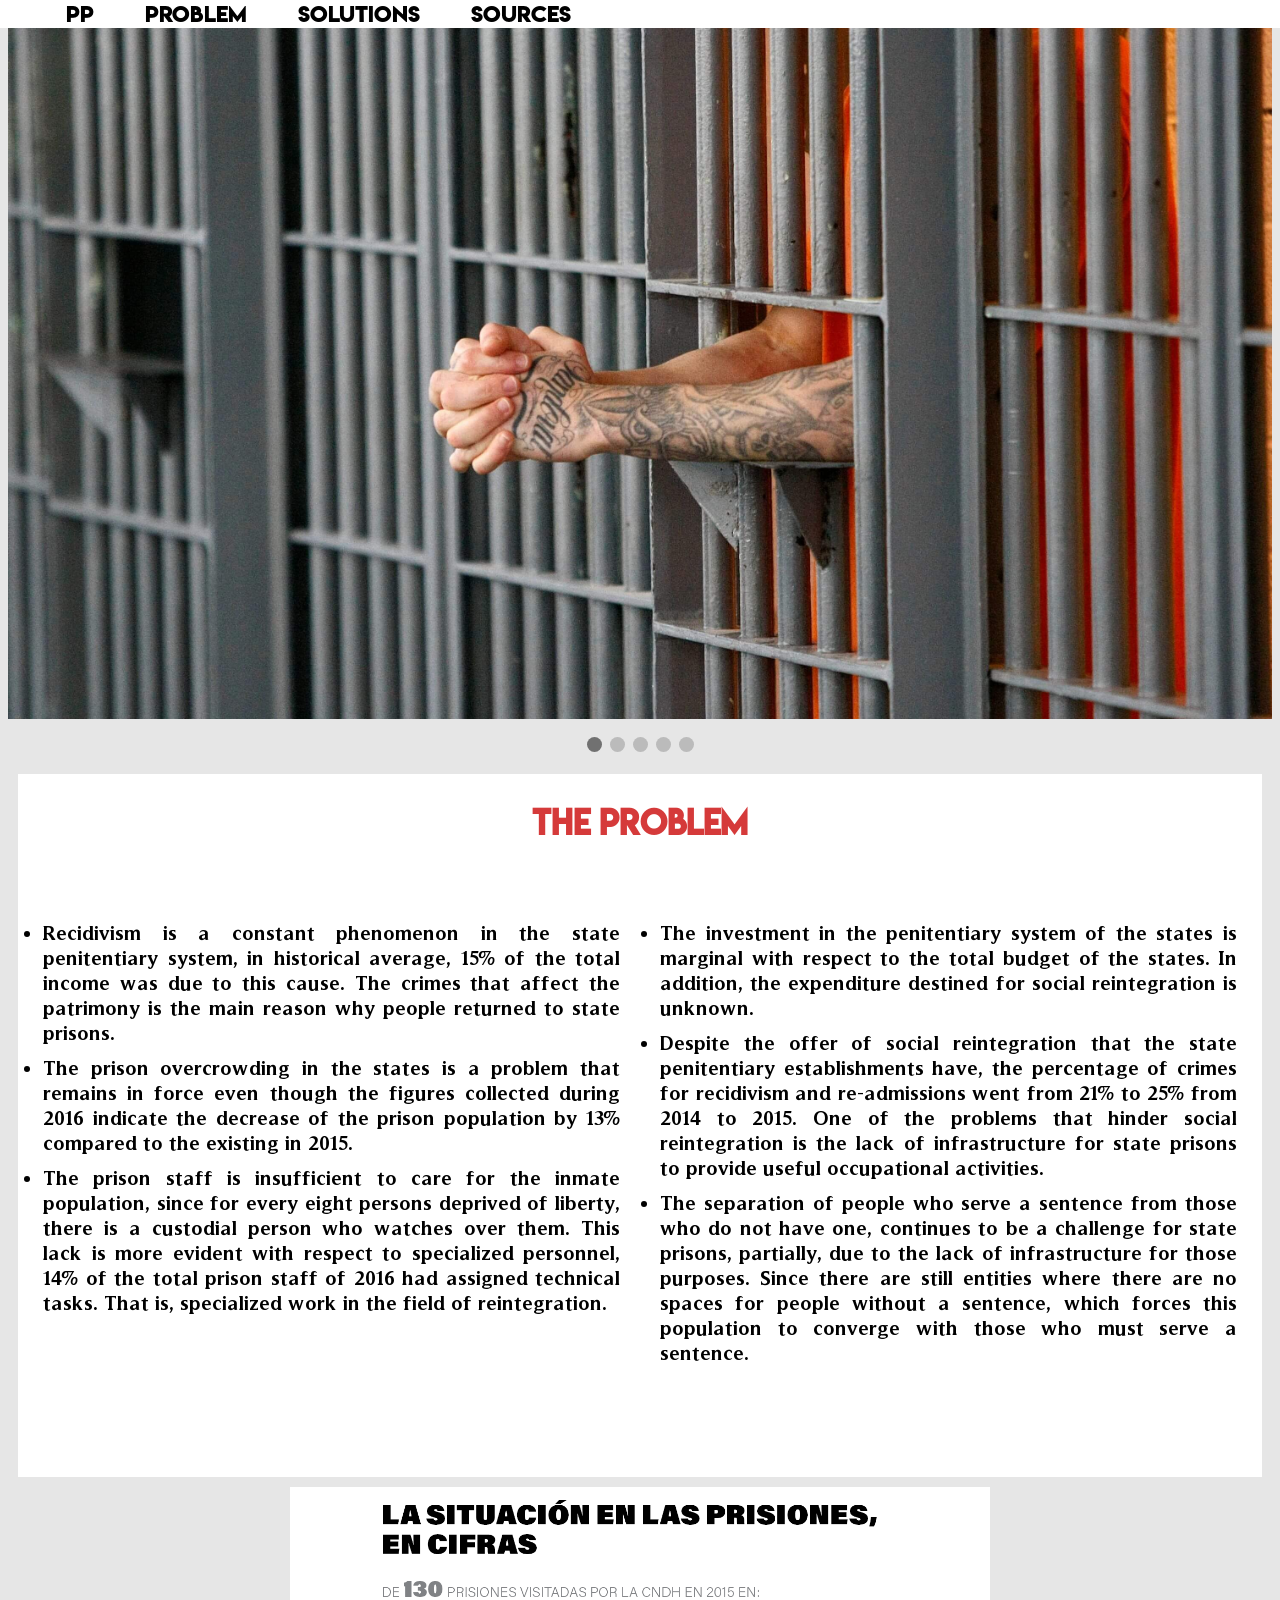
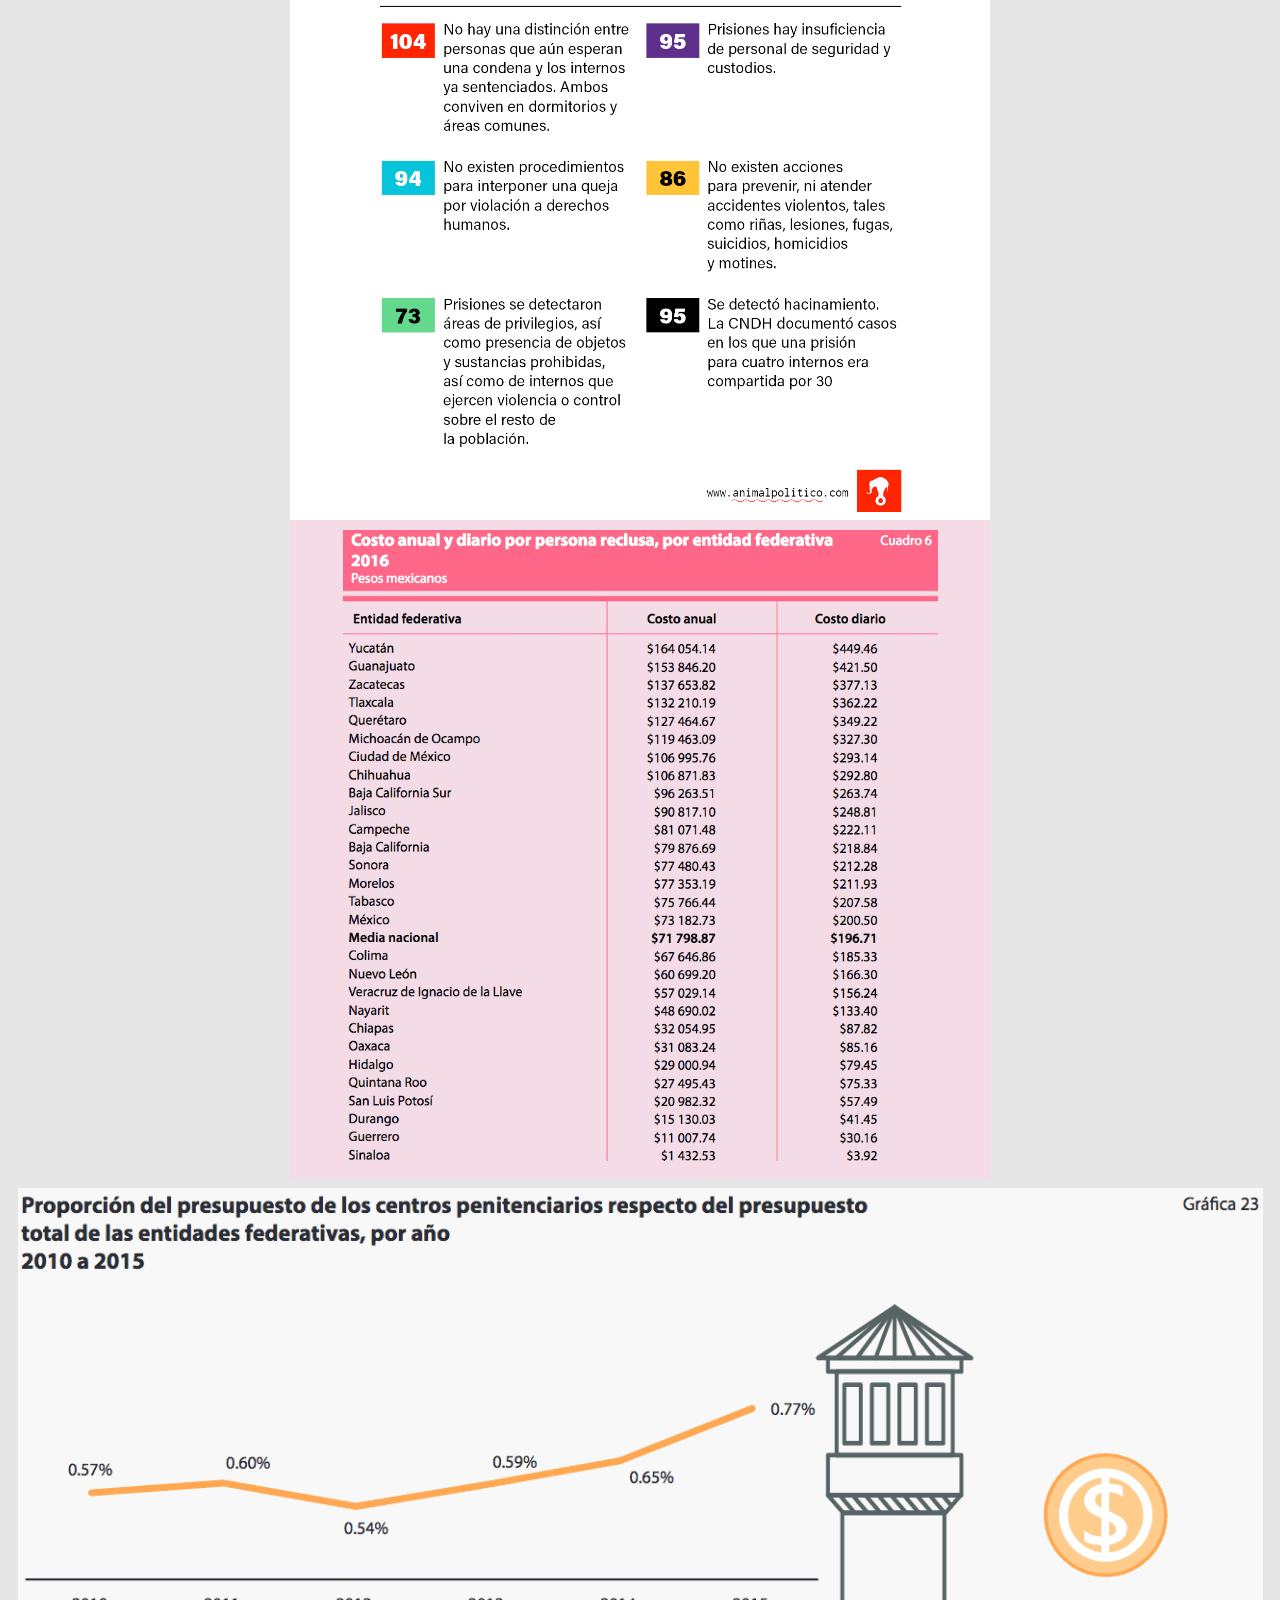
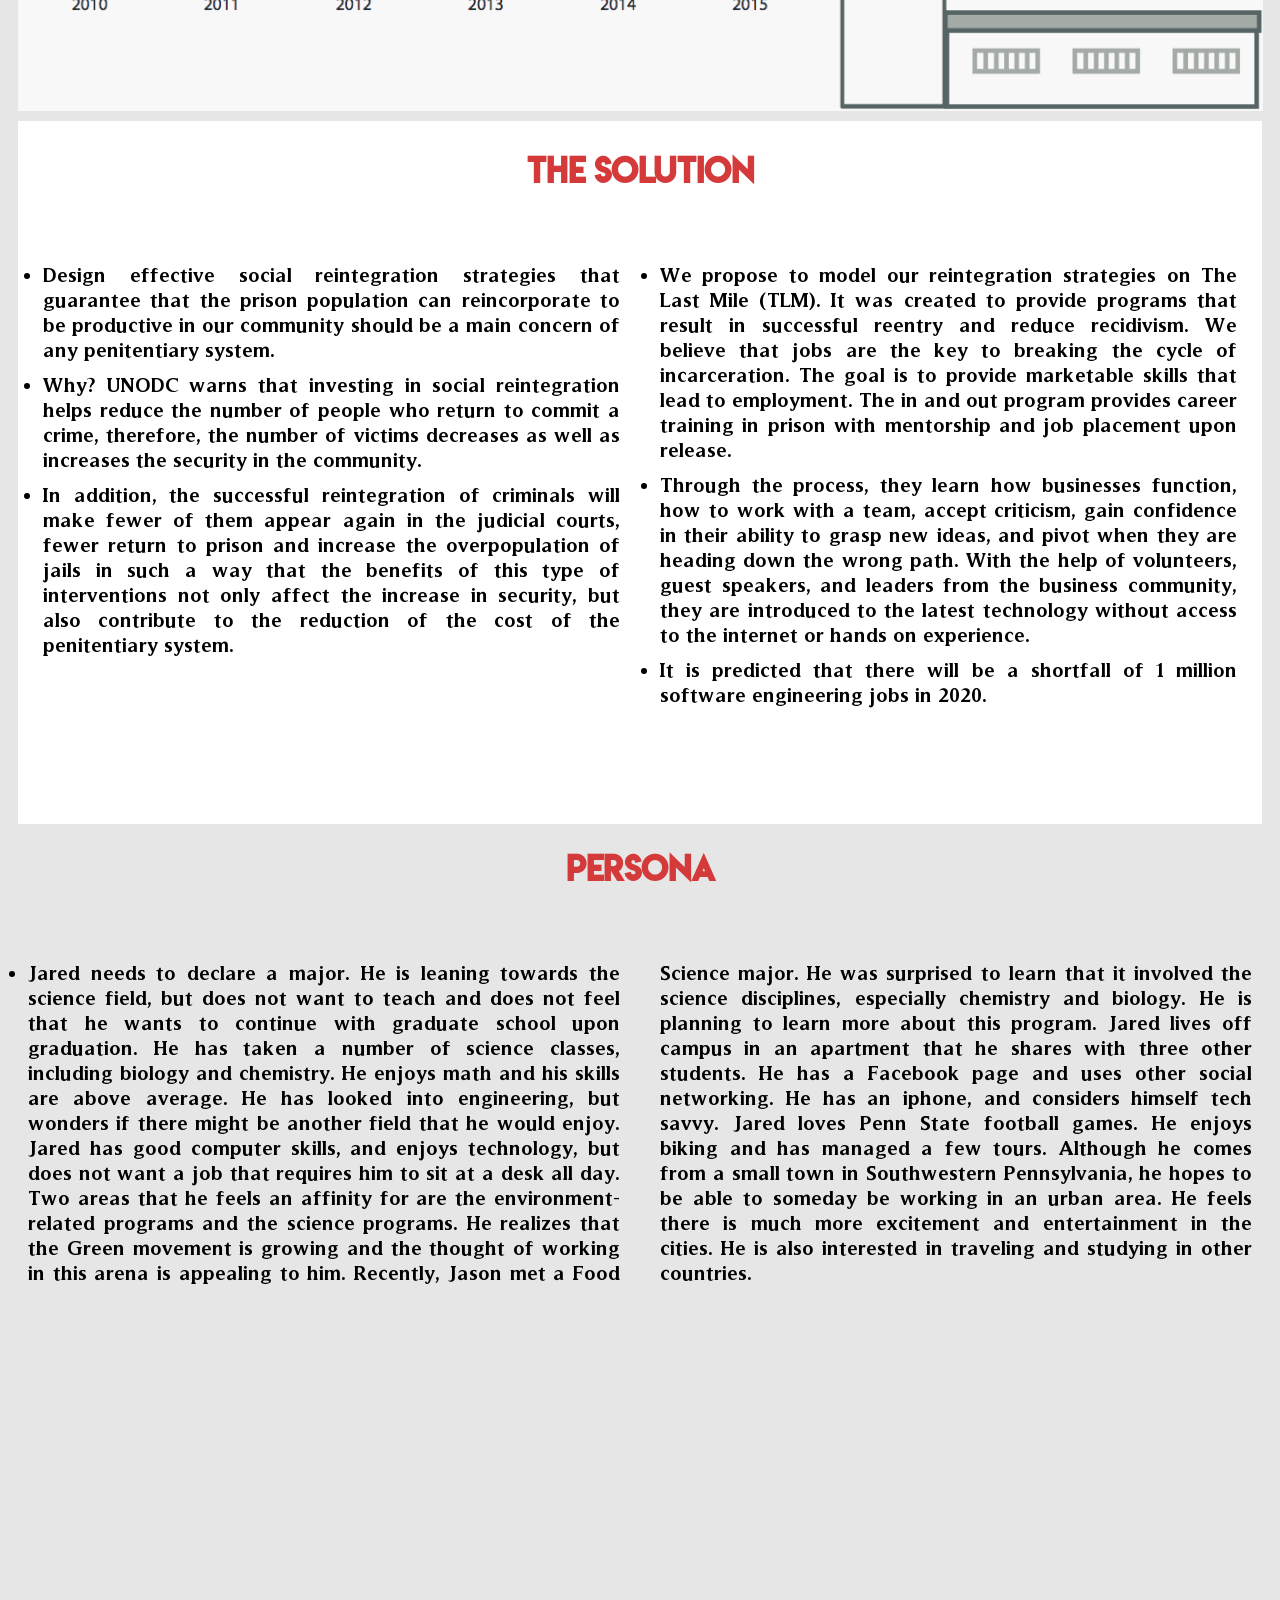
==== index.html @ 8238eaf7 "Update index.html" ====
<script src="https://ajax.googleapis.com/ajax/libs/jquery/2.1.1/jquery.min.js"></script>
<html>

  <head>

    <title>PRISON PROBLEM</title>

    <!--<link href="https://fonts.googleapis.com/css?family=ABeeZee" rel="stylesheet">-->
    <link rel="stylesheet" href="style.css">

  </head>
  <nav id='nav_bar' class="navbar-fixed">

    <ul id="title" class='nav_links'>

      <li><a class="port1" href="#">PP</a>
      </li><li><a class="port2" href="#problem">Problem</a>
      </li><li><a class="port3" href="#solutions">Solutions</a>
      <!--</li><li><a class="port4" href="#exam">Exam</a>-->
      </li><li class="dropdown"><a>SOURCES</a>

        <div class="dropdown-content">
          <a href="https://ideas.ted.com/why-im-teaching-prisoners-to-code/" rel="noopener noreferrer" target="_blank">Ted</a>
          <a href="https://thelastmile.org" rel="noopener noreferrer" target="_blank">The Last Mile</a>
          <a href="http://www.cdeunodc.inegi.org.mx/unodc/wp-content/uploads/2018/01/en_numeros2.pdf" rel="noopener noreferrer" target="_blank">INEGI</a>
          <a href="http://www.cndh.org.mx/sites/all/doc/sistemas/DNSP/DNSP_2017.pdf" rel="noopener noreferrer" target="_blank">cndh</a>
        </div>

      </li>

    </ul>

  </nav>
  <body>

    <div class="slideshow-container">

      <div class="mySlides fade">

        <img src="photos/prison1.JPG" style="width:100%">

      </div>
      <div class="mySlides fade">

        <img src="photos/prison2.JPG" style="width:100%">

      </div>
      <div class="mySlides fade">

        <img src="photos/prison3.JPG" style="width:100%">

      </div>
      <div class="mySlides fade">

        <img src="photos/prison4.JPG" style="width:100%">

      </div>
      <div class="mySlides fade">

        <img src="photos/prison5.JPG" style="width:100%">

      </div>

    </div>
    <br>
    <div style="text-align:center">

      <span class="dot"></span>
      <span class="dot"></span>
      <span class="dot"></span>
      <span class="dot"></span>
      <span class="dot"></span>

    </div>
    <br>
    <div id="problem" class="body-div">

      <h1 class="titles">The Problem</h1>
      <br>
      <ul class="body-p">

        <li style="margin-left: 10px; margin-right: 10px; margin-top: 0px; margin-bottom: 0px;">Recidivism is a constant phenomenon in the state penitentiary system, in historical average, 15% of the total income was due to this cause. The crimes that affect the patrimony is the main reason why people returned to state prisons.</li>
        <li class="paragraph">The prison overcrowding in the states is a problem that remains in force even though the figures collected during 2016 indicate the decrease of the prison population by 13% compared to the existing in 2015.</li>
        <li class="paragraph">The prison staff is insufficient to care for the inmate population, since for every eight persons deprived of liberty, there is a custodial person who watches over them. This lack is more evident with respect to specialized personnel, 14% of the total prison staff of 2016 had assigned technical tasks. That is, specialized work in the field of reintegration.</li>
        <li class="paragraph">The investment in the penitentiary system of the states is marginal with respect to the total budget of the states. In addition, the expenditure destined for social reintegration is unknown.</li>
        <li class="paragraph">Despite the offer of social reintegration that the state penitentiary establishments have, the percentage of crimes for recidivism and re-admissions went from 21% to 25% from 2014 to 2015. One of the problems that hinder social reintegration is the lack of infrastructure for state prisons to provide useful occupational activities.</li>
        <li class="paragraph">The separation of people who serve a sentence from those who do not have one, continues to be a challenge for state prisons, partially, due to the lack of infrastructure for those purposes. Since there are still entities where there are no spaces for people without a sentence, which forces this population to converge with those who must serve a sentence.</li>

      </ul>

    </div>
    <div class="img-div"><img src="photos/cifras.png" class="image"></div>
    <div class="img-div2"><img src="photos/cifras2.png" class="image2"></div>
    <img src="photos/cifras3.png" class="image3">
    <div id="solutions" class="body-div">

      <h1 class="titles">The Solution</h1>
      <br>
      <ul class="body-p">

        <li style="margin-left: 10px; margin-right: 10px; margin-top: 0px; margin-bottom: 0px;">Design effective social reintegration strategies that guarantee that the prison population can reincorporate to be productive in our community should be a main concern of any penitentiary system.</li>
        <li class="paragraph">Why? UNODC warns that investing in social reintegration helps reduce the number of people who return to commit a crime, therefore, the number of victims decreases as well as increases the security in the community.</li>
        <li class="paragraph">In addition, the successful reintegration of criminals will make fewer of them appear again in the judicial courts, fewer return to prison and increase the overpopulation of jails in such a way that the benefits of this type of interventions not only affect the increase in security, but also contribute to the reduction of the cost of the penitentiary system.</li>
        <li class="paragraph">We propose to model our reintegration strategies on The Last Mile (TLM). It was created to provide programs that result in successful reentry and reduce recidivism. We believe that jobs are the key to breaking the cycle of incarceration. The goal is to provide marketable skills that lead to employment. The in and out program provides career training in prison with mentorship and job placement upon release.</li>
        <li class="paragraph">Through the process, they learn how businesses function, how to work with a team, accept criticism, gain confidence in their ability to grasp new ideas, and pivot when they are heading down the wrong path. With the help of volunteers, guest speakers, and leaders from the business community, they are introduced to the latest technology without access to the internet or hands on experience.</li>
        <li class="paragraph">It is predicted that there will be a shortfall of 1 million software engineering jobs in 2020.
        </li>

      </ul>

    </div>

    <div id="exam" class="body-div2">

      <h1 class="titles">Persona</h1>
      <br>
      <ul class="body-p" type="1">

        <li style="margin-left: 10px; margin-right: 10px; margin-top: 0px; margin-bottom: 0px;">
        Jared needs to declare a major. He is leaning towards the science field, but does not want to teach and does not feel that he wants to continue with graduate school upon graduation. He has taken a number of science classes, including biology and chemistry. He enjoys math and his skills are above average. He has looked into engineering, but wonders if there might be another field that he would enjoy. Jared has good computer skills, and enjoys technology, but does not want a job that requires him to sit at a desk all day.
        Two areas that he feels an affinity for are the environment-related programs and the science programs.  He realizes that the Green movement is growing and the thought of working in this arena is appealing to him.  Recently, Jason met a Food Science major.  He was surprised to learn that it involved the science disciplines, especially chemistry and biology.  He is planning to learn more about this program. Jared lives off campus in an apartment that he shares with three other students.  He has a Facebook page and uses other social networking. He has an iphone, and considers himself tech savvy. Jared loves Penn State football games. He enjoys biking and has managed a few tours. Although he comes from a small town in Southwestern Pennsylvania, he hopes to be able to someday be working in an urban area. He feels there is much more excitement and entertainment in the cities. He is also interested in traveling and studying in other countries.
        </li>
     </ul>

    </div>

  </body>

  </html>
<script>

  var slideIndex = 0;
  showSlides();

  function showSlides() {
    var i;
    var slides = document.getElementsByClassName("mySlides");
    var dots = document.getElementsByClassName("dot");
    for (i = 0; i < slides.length; i++) {
       slides[i].style.display = "none";
    }
    slideIndex++;
    if (slideIndex > slides.length) {slideIndex = 1}
    for (i = 0; i < dots.length; i++) {
        dots[i].className = dots[i].className.replace(" active", "");
    }
    slides[slideIndex-1].style.display = "block";
    dots[slideIndex-1].className += " active";
    setTimeout(showSlides, 4000);
  }

  $(".port1").click(function() {
      $('html, body').animate({
          scrollTop:0
      }, 1500);
  });

  $(".port2").click(function() {
      $('html, body').animate({
          scrollTop:   $("#problem").offset().top
      }, 1500);
  });

  $(".port3").click(function() {
      $('html, body').animate({
          scrollTop:   $("#solutions").offset().top
      }, 1500);
  });
  /*$(".port4").click(function() {
      $('html, body').animate({
          scrollTop:   $("#exam").offset().top
      }, 1000);
  });*/

</script>
---- style.css ----
@font-face{
  src:url(fonts/LemonMilk/LemonMilk.otf);
  font-family: lm;
}
@font-face{
  src:url(fonts/LemonMilk/LemonMilkbold.otf);
  font-family: lmb;
}
@font-face{
  src:url(fonts/timeless/Timeless-Bold.ttf);
  font-family: tlss;
}

#paragraph{
  font-size: 20px;
  line-height: 62px;
  text-align: center;
  font-family: lm;
}
#title{
  font-size: 20px;
  font-family: lmb;
  margin: 0 0 0 0;
}
#problem{
  font-family:lm;
  text-align: center;
}
body {
    background-color: rgb(230,230,230);
}

/*navigation bar*/
.navbar-fixed {
  top: 0;
  left:0;
  z-index: 100;
  background-color: white;
  position: fixed;
  width: 100%;
}
.nav_links {
  margin: 0;
}
.nav_links li {
  display: inline-block;
}
.nav_links li a {
  padding: 0 25.5px;
  color: black;
  text-decoration: none;
}
.nav_links a:hover {
    color: rgb(213,58,58);
}

/*slide show*/
.slideShow{display:none;}
.slideshow-container {
  max-width: 100%;
  max-height: 1000px;
  position: relative;
  margin: auto;
}
.dot {
  height: 15px;
  width: 15px;
  margin: 0 2px;
  background-color: #bbb;
  border-radius: 50%;
  display: inline-block;
  transition: background-color 0.6s ease;
}
.active {
  background-color: #717171;
}
.fade {
  -webkit-animation-name: fade;
  -webkit-animation-duration: 1.5s;
  animation-name: fade;
  animation-duration: 1.5s;
}
@-webkit-keyframes fade {
  from {opacity: .4}
  to {opacity: 1}
}
@keyframes fade {
  from {opacity: .4}
  to {opacity: 1}
}
@media only screen and (max-width: 300px) {
  .text {font-size: 11px}
}

/*drop down menu*/
.dropdown-content {
    display: none;
    position: absolute;
    padding-left: 0px;
    background-color: white;
    min-width: 160px;
    box-shadow: 0px 8px 16px 0px rgba(0,0,0,0.2);
    z-index: 1;
    margin: 0 0 0 0;
}
.dropdown-content a {
    float: none;
    color: black;
    padding: 12px 16px;
    text-decoration: none;
    display: block;
    text-align: left;
}
.dropdown:hover .dropdown-content {
    display: block;
}

/*body*/
.titles{
  font-family:lm;
  text-align: center;
  color: rgb(213,58,58);
}

.body-div{
  height: 693px;/*normal 693px*/
  background-color: white;
  margin-left: 10px;
  margin-top: 0px;
  margin-right: 10px;
  margin-bottom: 10px;
  padding: 5px;
  text-align: center;
}
/*.body-div2{
  height: 893px;
  background-color: white;
  margin-left: 10px;
  margin-top: 0px;
  margin-right: 10px;
  margin-bottom: 10px;
  padding: 5px;
  text-align: center;
}*/
.img-div{
  height: 633px;
  width: 700px;
  background-color: white;
  margin:0;
  padding: 0;
  text-align: center;
  display: block;
  margin-left: auto;
  margin-right: auto;
}
.img-div2{
  height: 658px;
  width: 700px;
  background-color: rgb(244,219,229);
  margin: 0;
  padding: 0;
  text-align: center;
  display: block;
  margin-left: auto;
  margin-right: auto;
}
.body-p{
  padding: 10px;
  column-count: 2;
  text-align: center;
  font-family:tlss;
  font-size: 20px;
  height: 900px;
  text-align: justify;
  text-justify: inter-word;
}
.paragraph{
  margin-left: 10px;
  margin-right: 10px;
  margin-top: 10px;
  margin-bottom: 0px;
}
.image{
  width: 75%;
  margin: 10px;
}
.image2{
  width: 85%;
  margin: 10px;
}
.image3{
  width: 98.5%;
  margin: 10px;
}
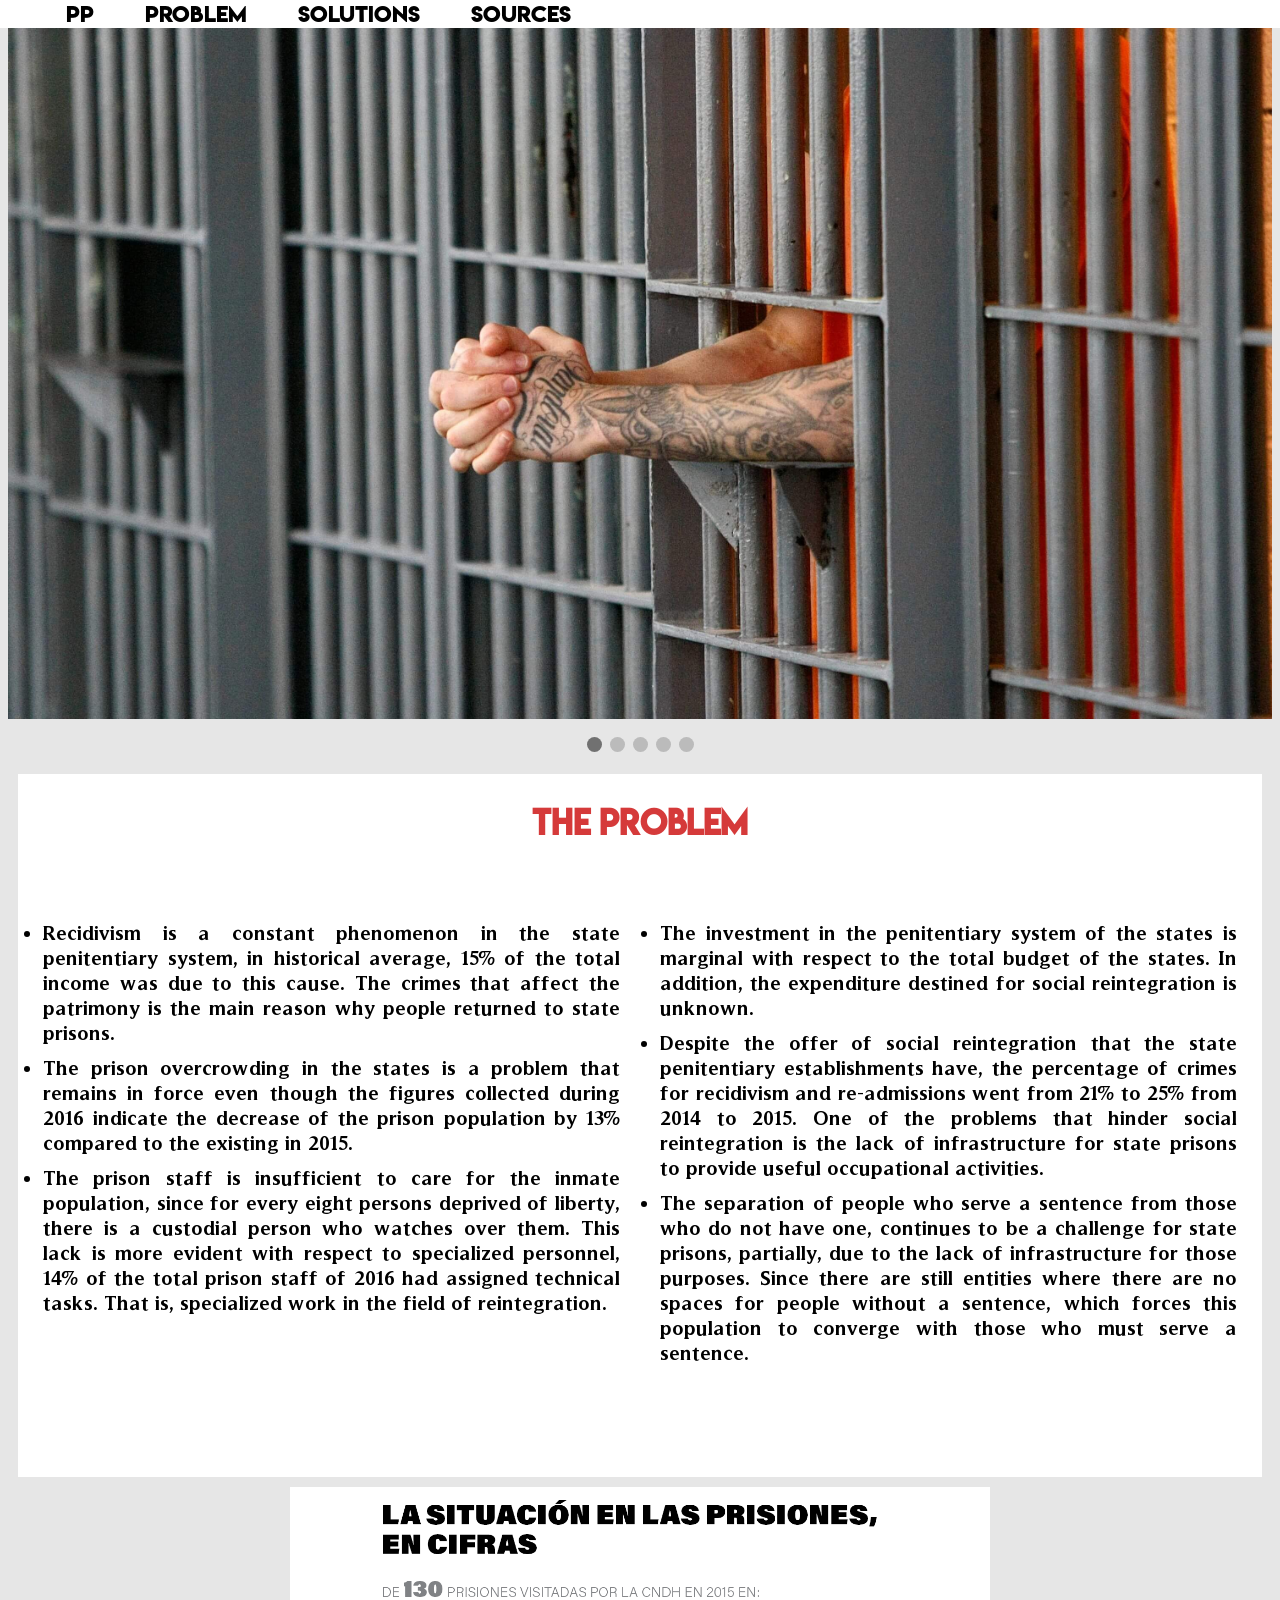
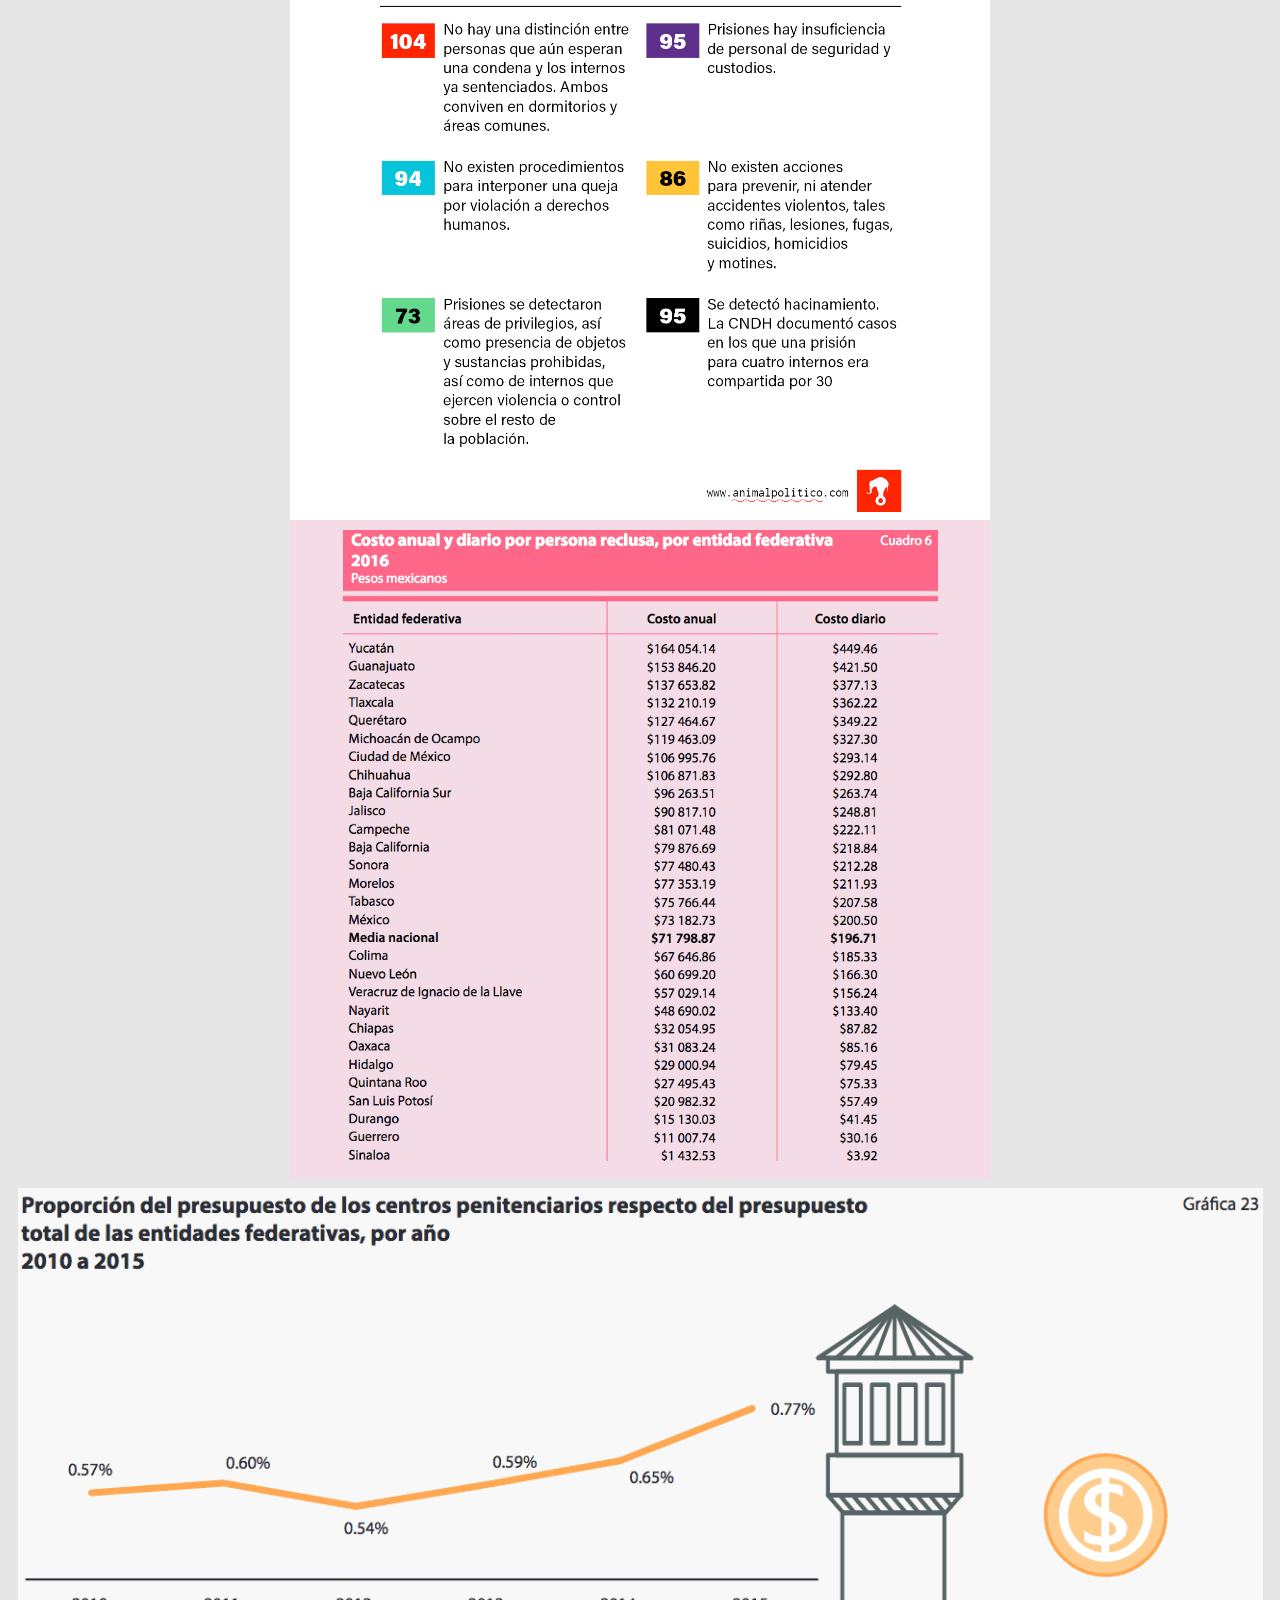
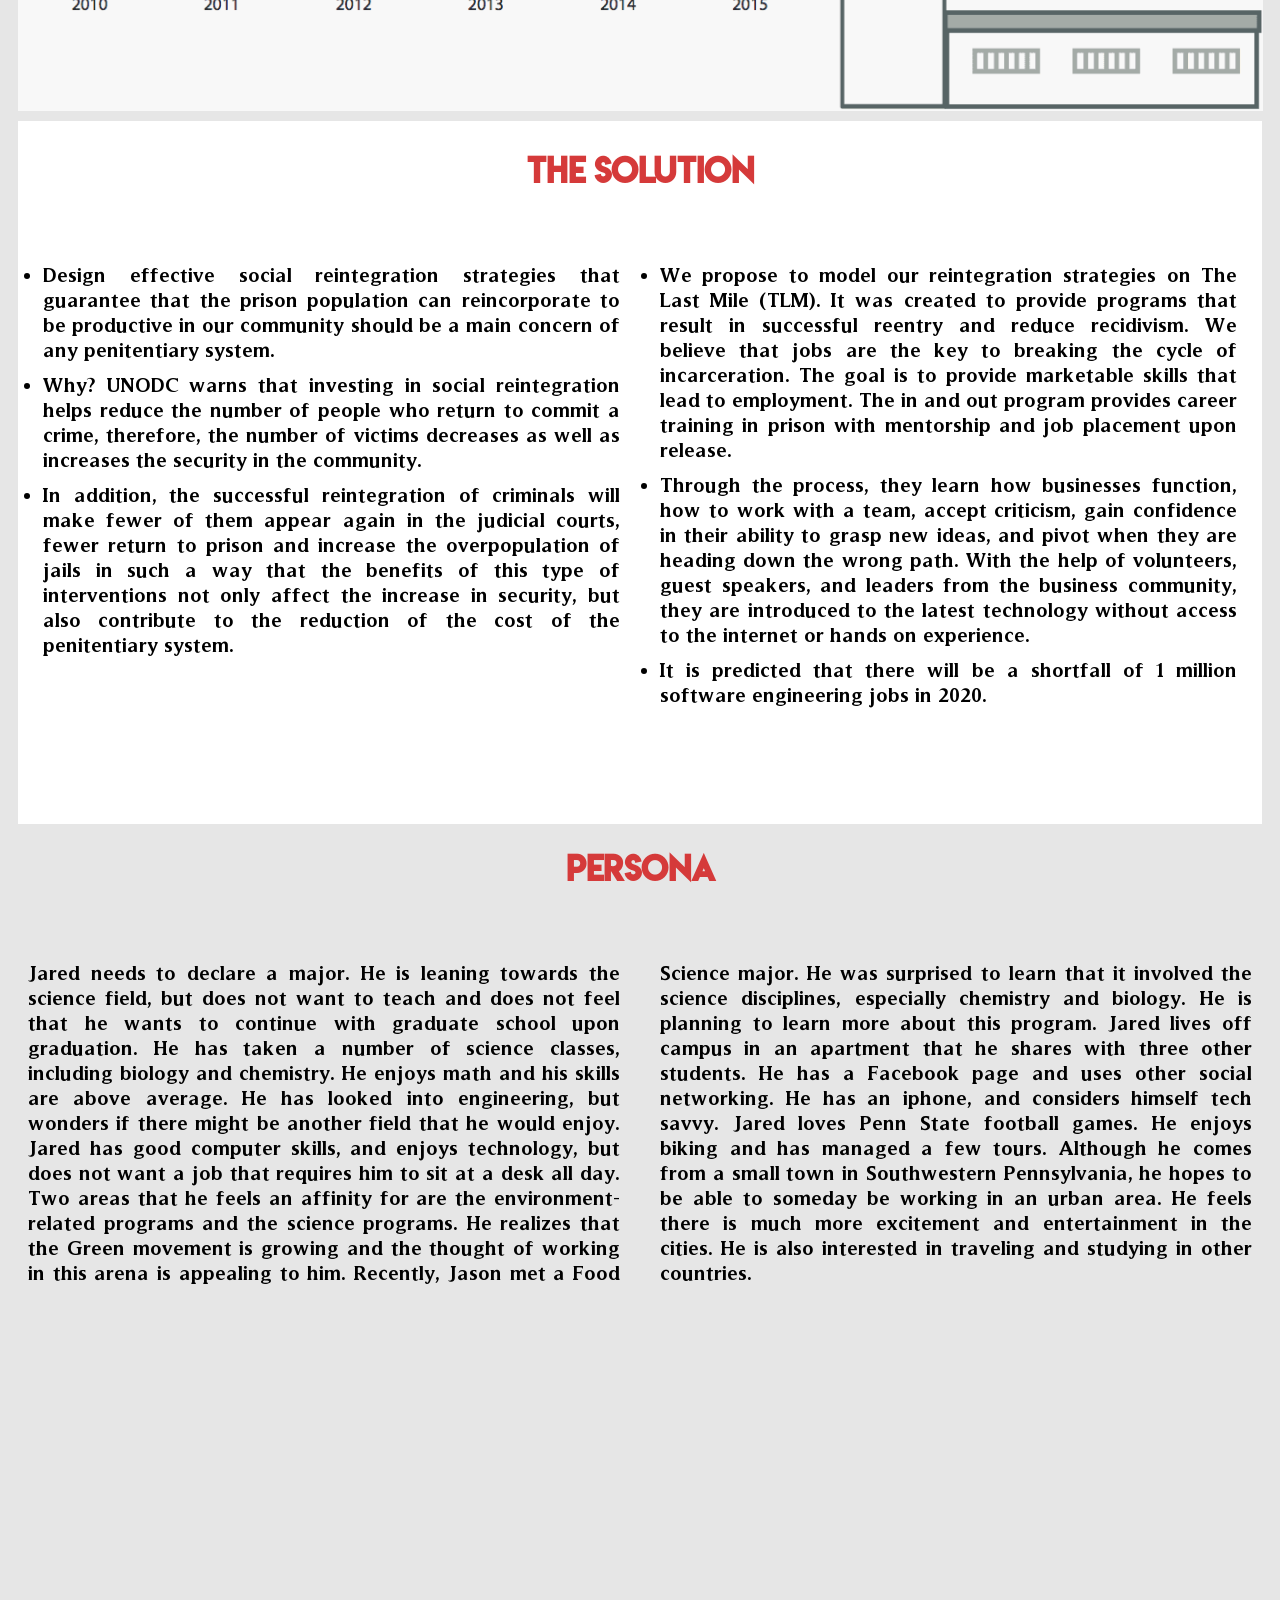
==== commit c5badc04: "Update index.html" ====
--- a/index.html
+++ b/index.html
@@ -116,10 +116,10 @@
       <br>
       <ul class="body-p" type="1">
 
-        <li style="margin-left: 10px; margin-right: 10px; margin-top: 0px; margin-bottom: 0px;">
+        <p style="margin-left: 10px; margin-right: 10px; margin-top: 0px; margin-bottom: 0px;">
         Jared needs to declare a major. He is leaning towards the science field, but does not want to teach and does not feel that he wants to continue with graduate school upon graduation. He has taken a number of science classes, including biology and chemistry. He enjoys math and his skills are above average. He has looked into engineering, but wonders if there might be another field that he would enjoy. Jared has good computer skills, and enjoys technology, but does not want a job that requires him to sit at a desk all day.
         Two areas that he feels an affinity for are the environment-related programs and the science programs.  He realizes that the Green movement is growing and the thought of working in this arena is appealing to him.  Recently, Jason met a Food Science major.  He was surprised to learn that it involved the science disciplines, especially chemistry and biology.  He is planning to learn more about this program. Jared lives off campus in an apartment that he shares with three other students.  He has a Facebook page and uses other social networking. He has an iphone, and considers himself tech savvy. Jared loves Penn State football games. He enjoys biking and has managed a few tours. Although he comes from a small town in Southwestern Pennsylvania, he hopes to be able to someday be working in an urban area. He feels there is much more excitement and entertainment in the cities. He is also interested in traveling and studying in other countries.
-        </li>
+        </p>
      </ul>
 
     </div>
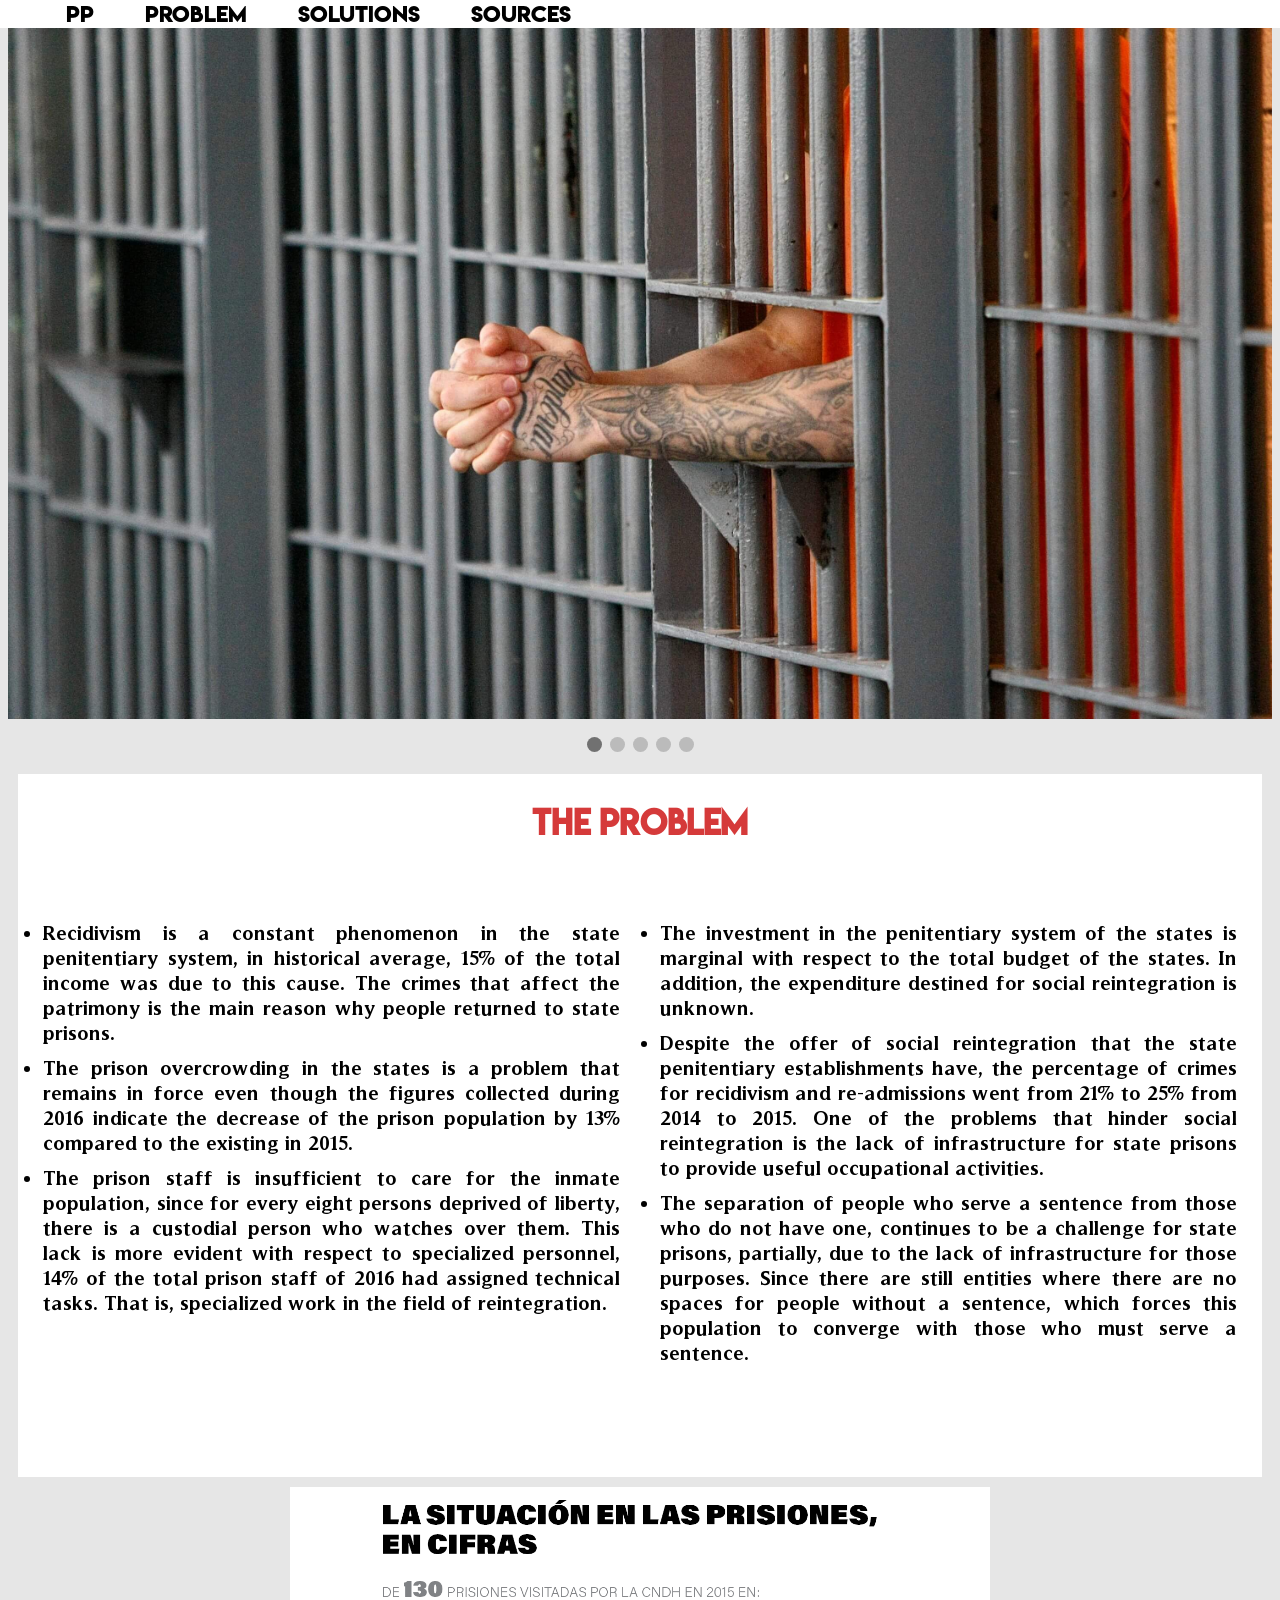
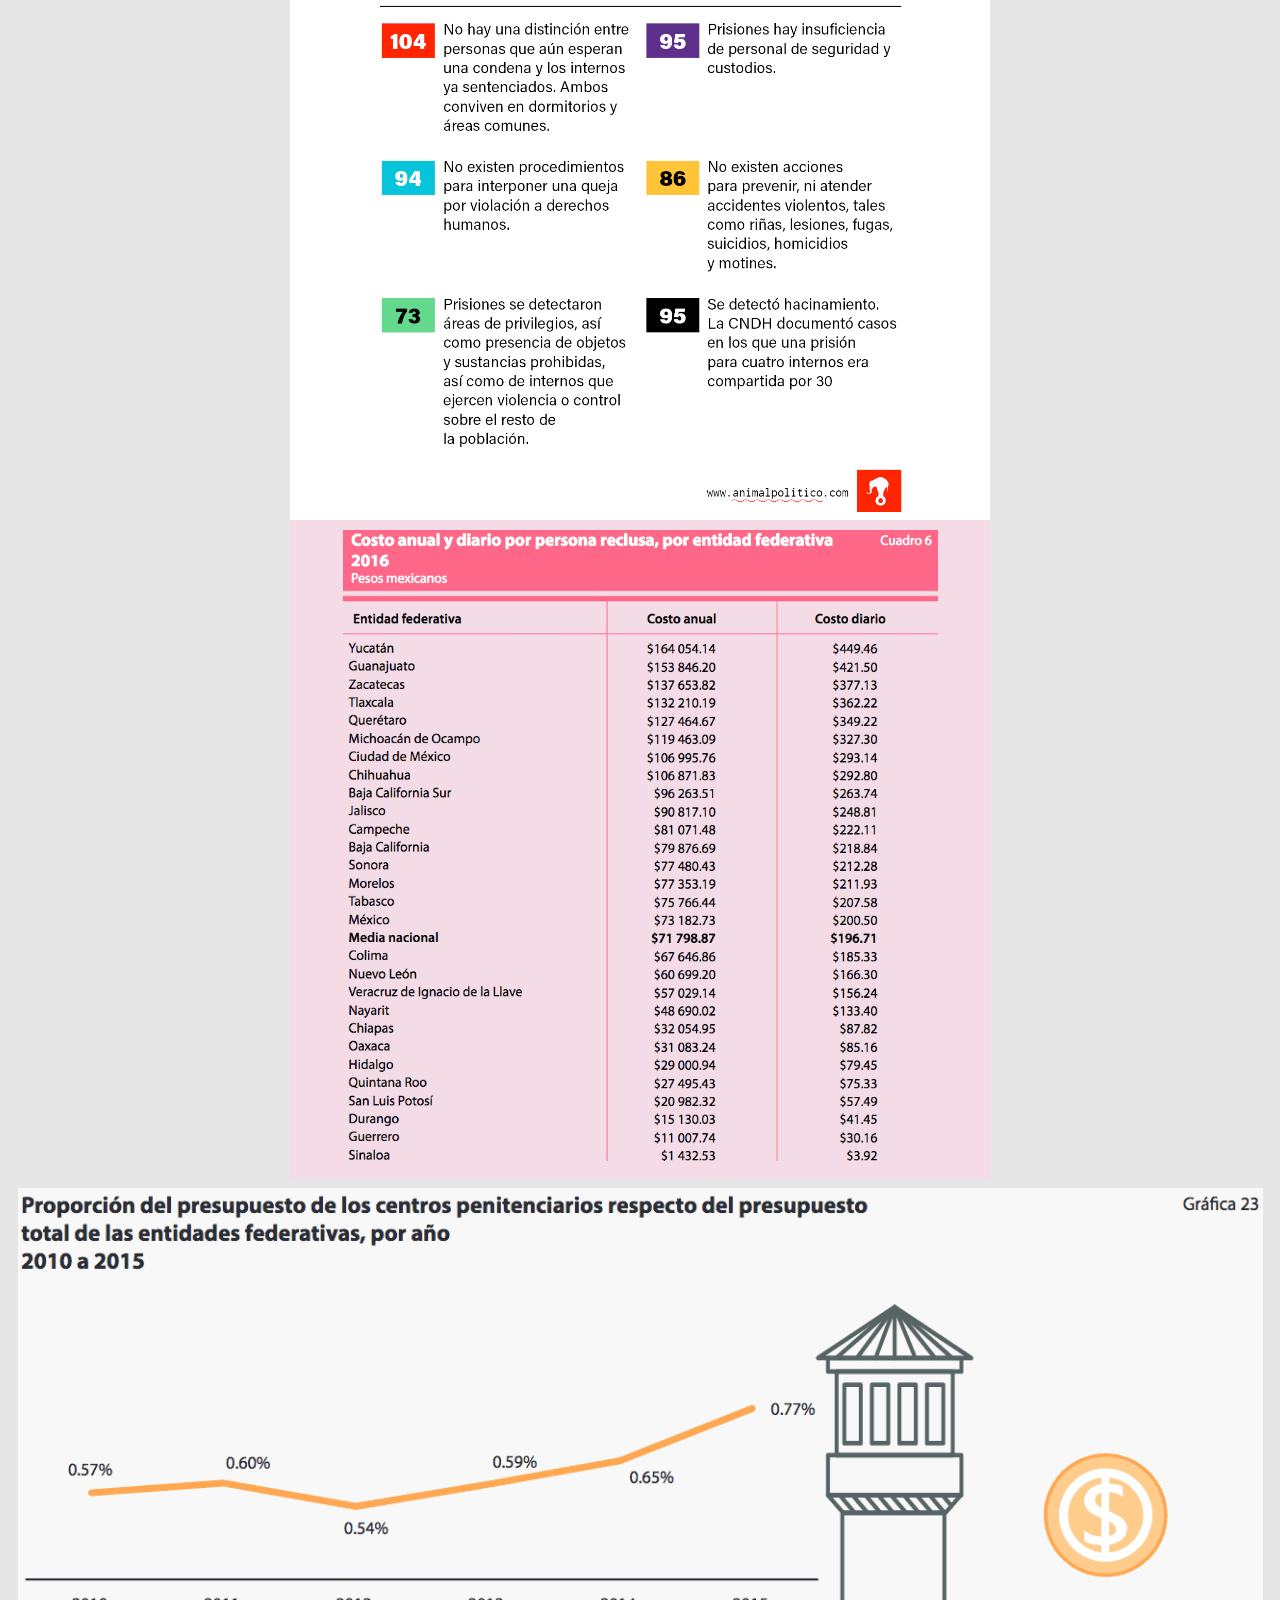
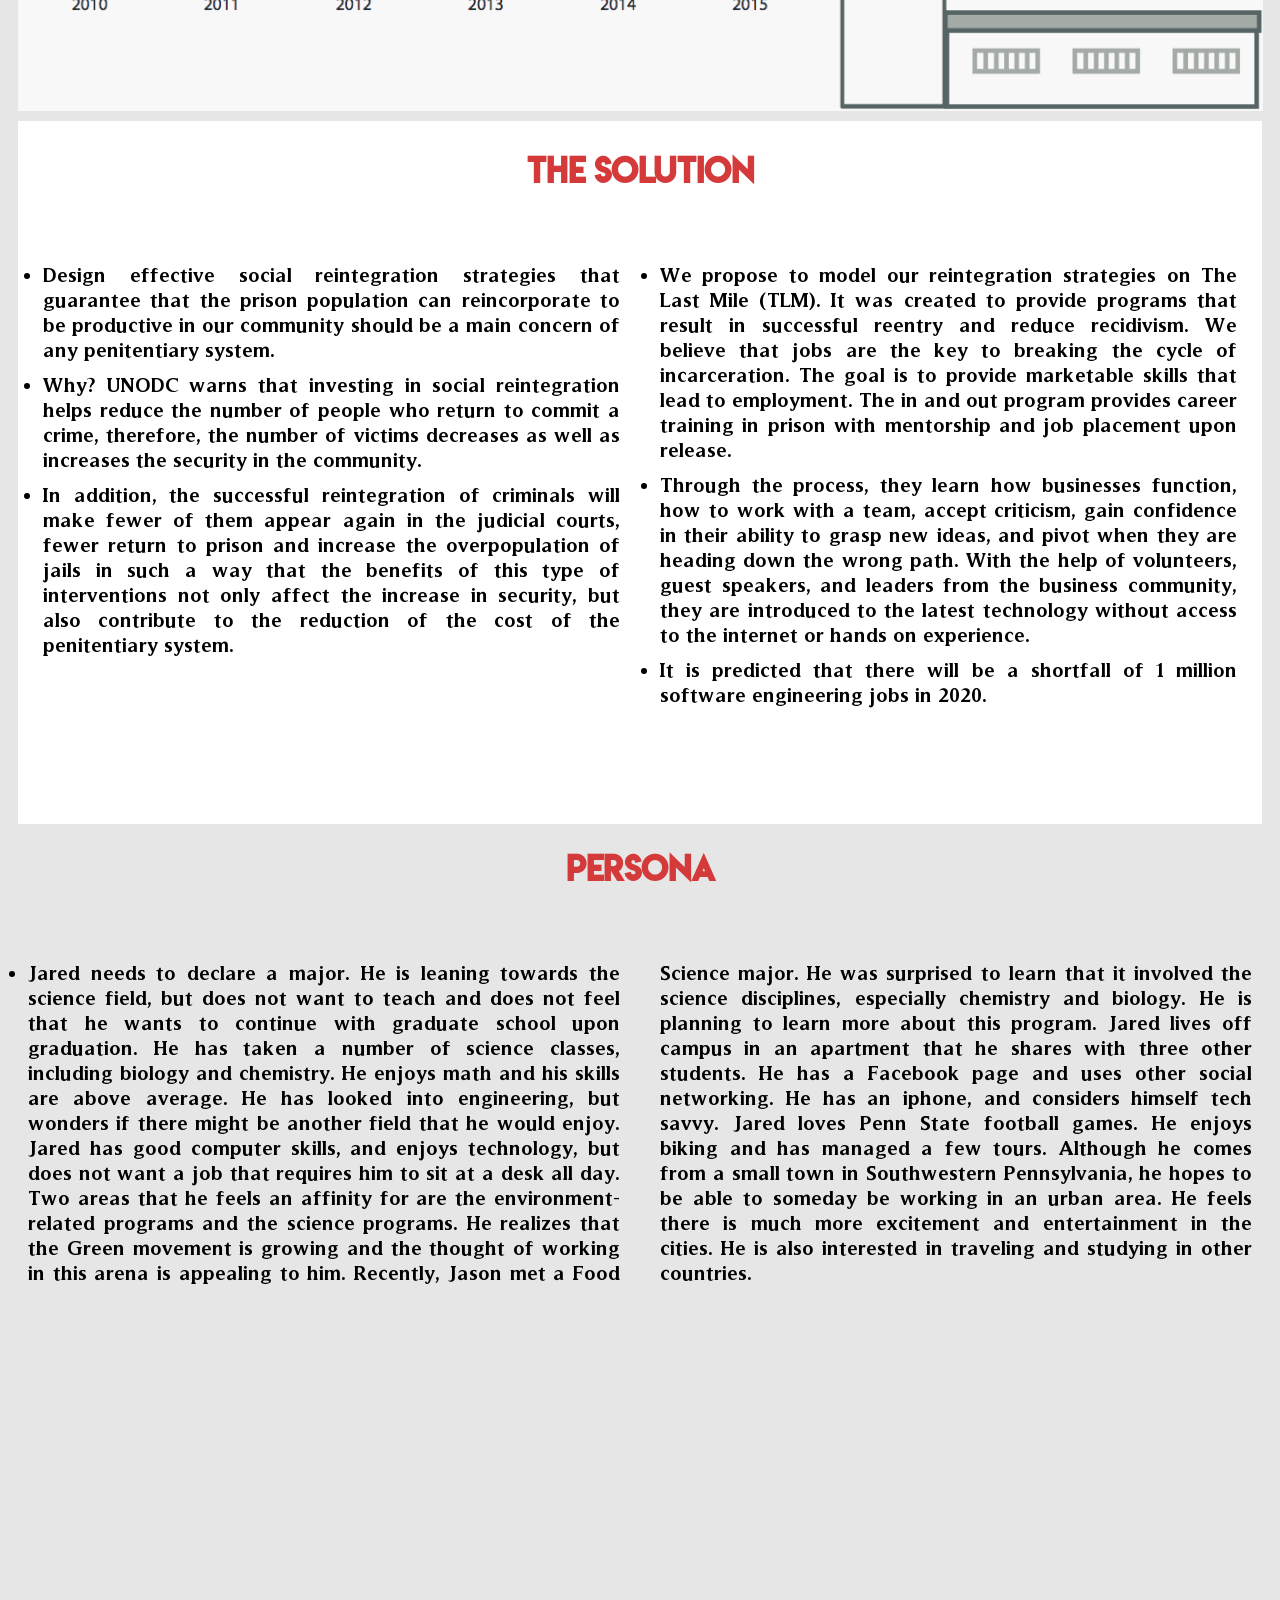
==== commit 1a5d2822: "Update index.html" ====
--- a/index.html
+++ b/index.html
@@ -114,12 +114,12 @@
 
       <h1 class="titles">Persona</h1>
       <br>
-      <ul class="body-p" type="1">
+      <ul class="body-p">
 
-        <p style="margin-left: 10px; margin-right: 10px; margin-top: 0px; margin-bottom: 0px;">
+        <li style="margin-left: 10px; margin-right: 10px; margin-top: 0px; margin-bottom: 0px;">
         Jared needs to declare a major. He is leaning towards the science field, but does not want to teach and does not feel that he wants to continue with graduate school upon graduation. He has taken a number of science classes, including biology and chemistry. He enjoys math and his skills are above average. He has looked into engineering, but wonders if there might be another field that he would enjoy. Jared has good computer skills, and enjoys technology, but does not want a job that requires him to sit at a desk all day.
         Two areas that he feels an affinity for are the environment-related programs and the science programs.  He realizes that the Green movement is growing and the thought of working in this arena is appealing to him.  Recently, Jason met a Food Science major.  He was surprised to learn that it involved the science disciplines, especially chemistry and biology.  He is planning to learn more about this program. Jared lives off campus in an apartment that he shares with three other students.  He has a Facebook page and uses other social networking. He has an iphone, and considers himself tech savvy. Jared loves Penn State football games. He enjoys biking and has managed a few tours. Although he comes from a small town in Southwestern Pennsylvania, he hopes to be able to someday be working in an urban area. He feels there is much more excitement and entertainment in the cities. He is also interested in traveling and studying in other countries.
-        </p>
+        </li>
      </ul>
 
     </div>
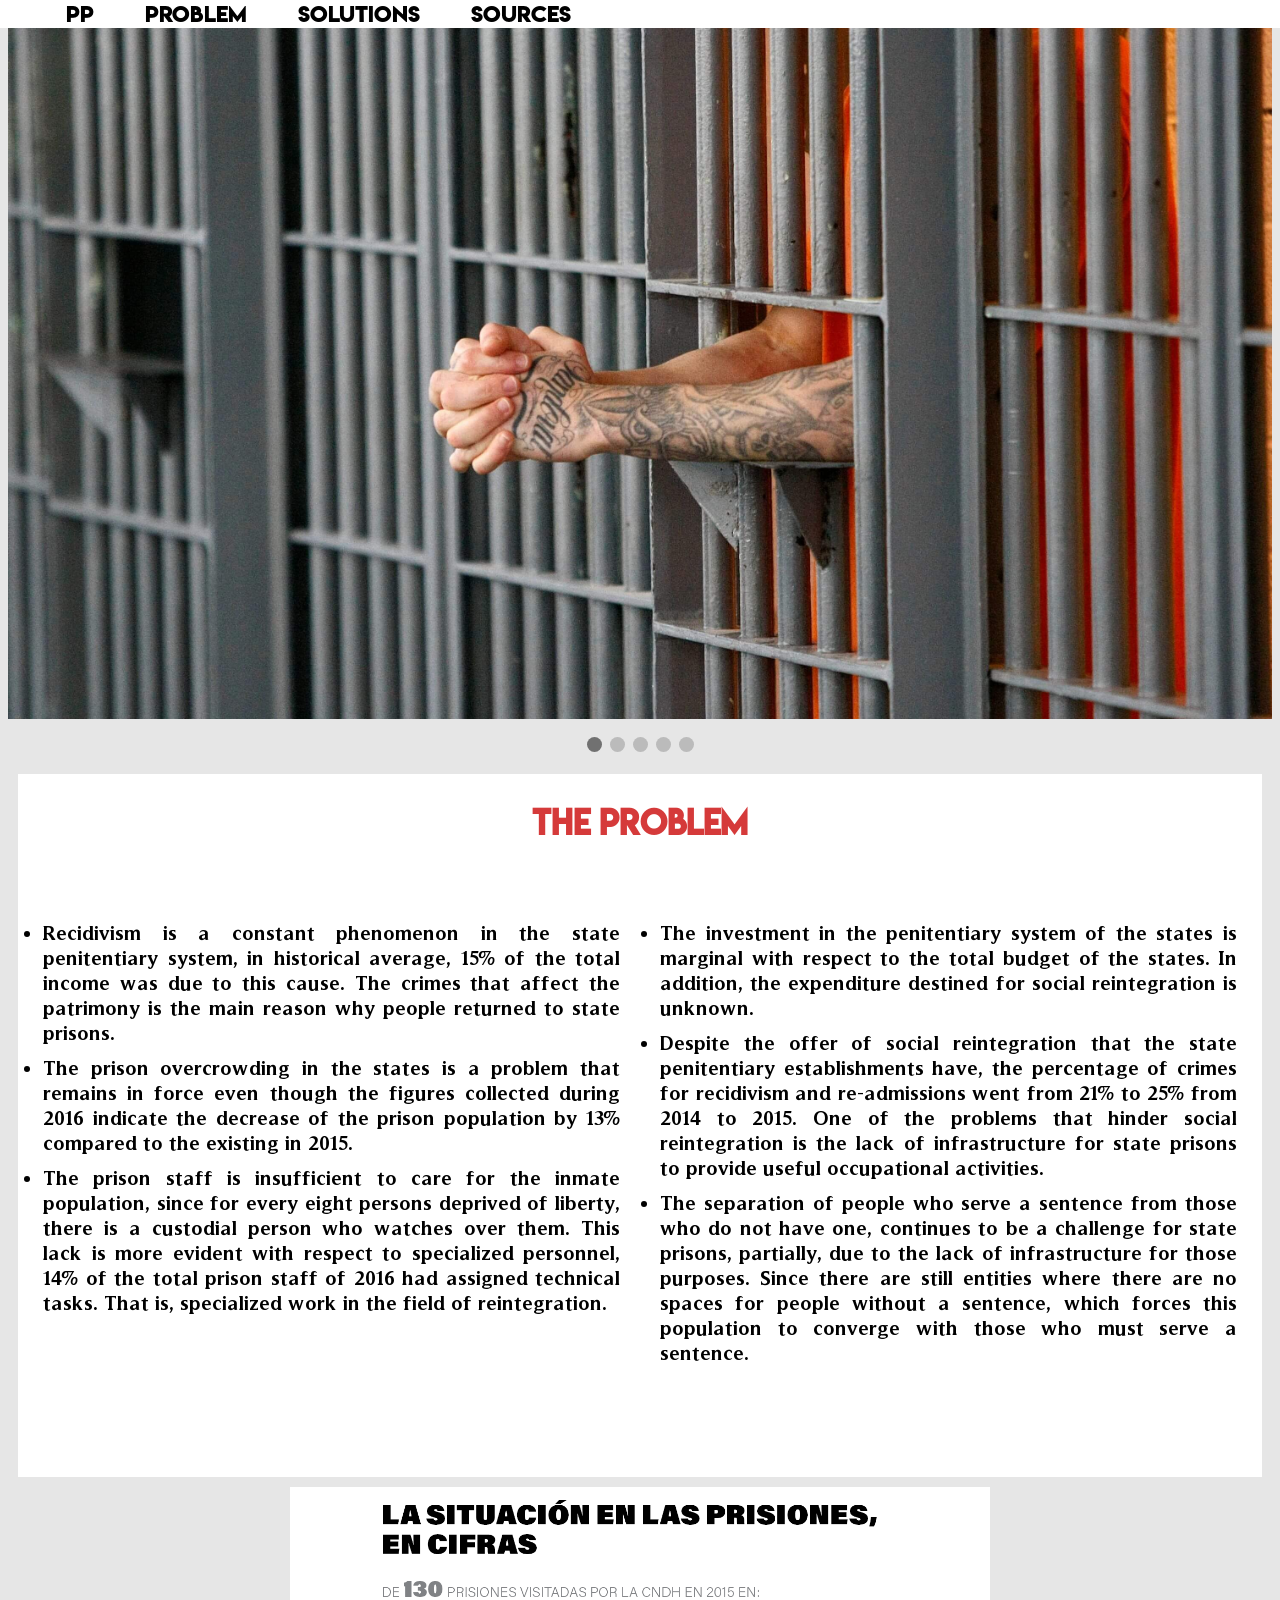
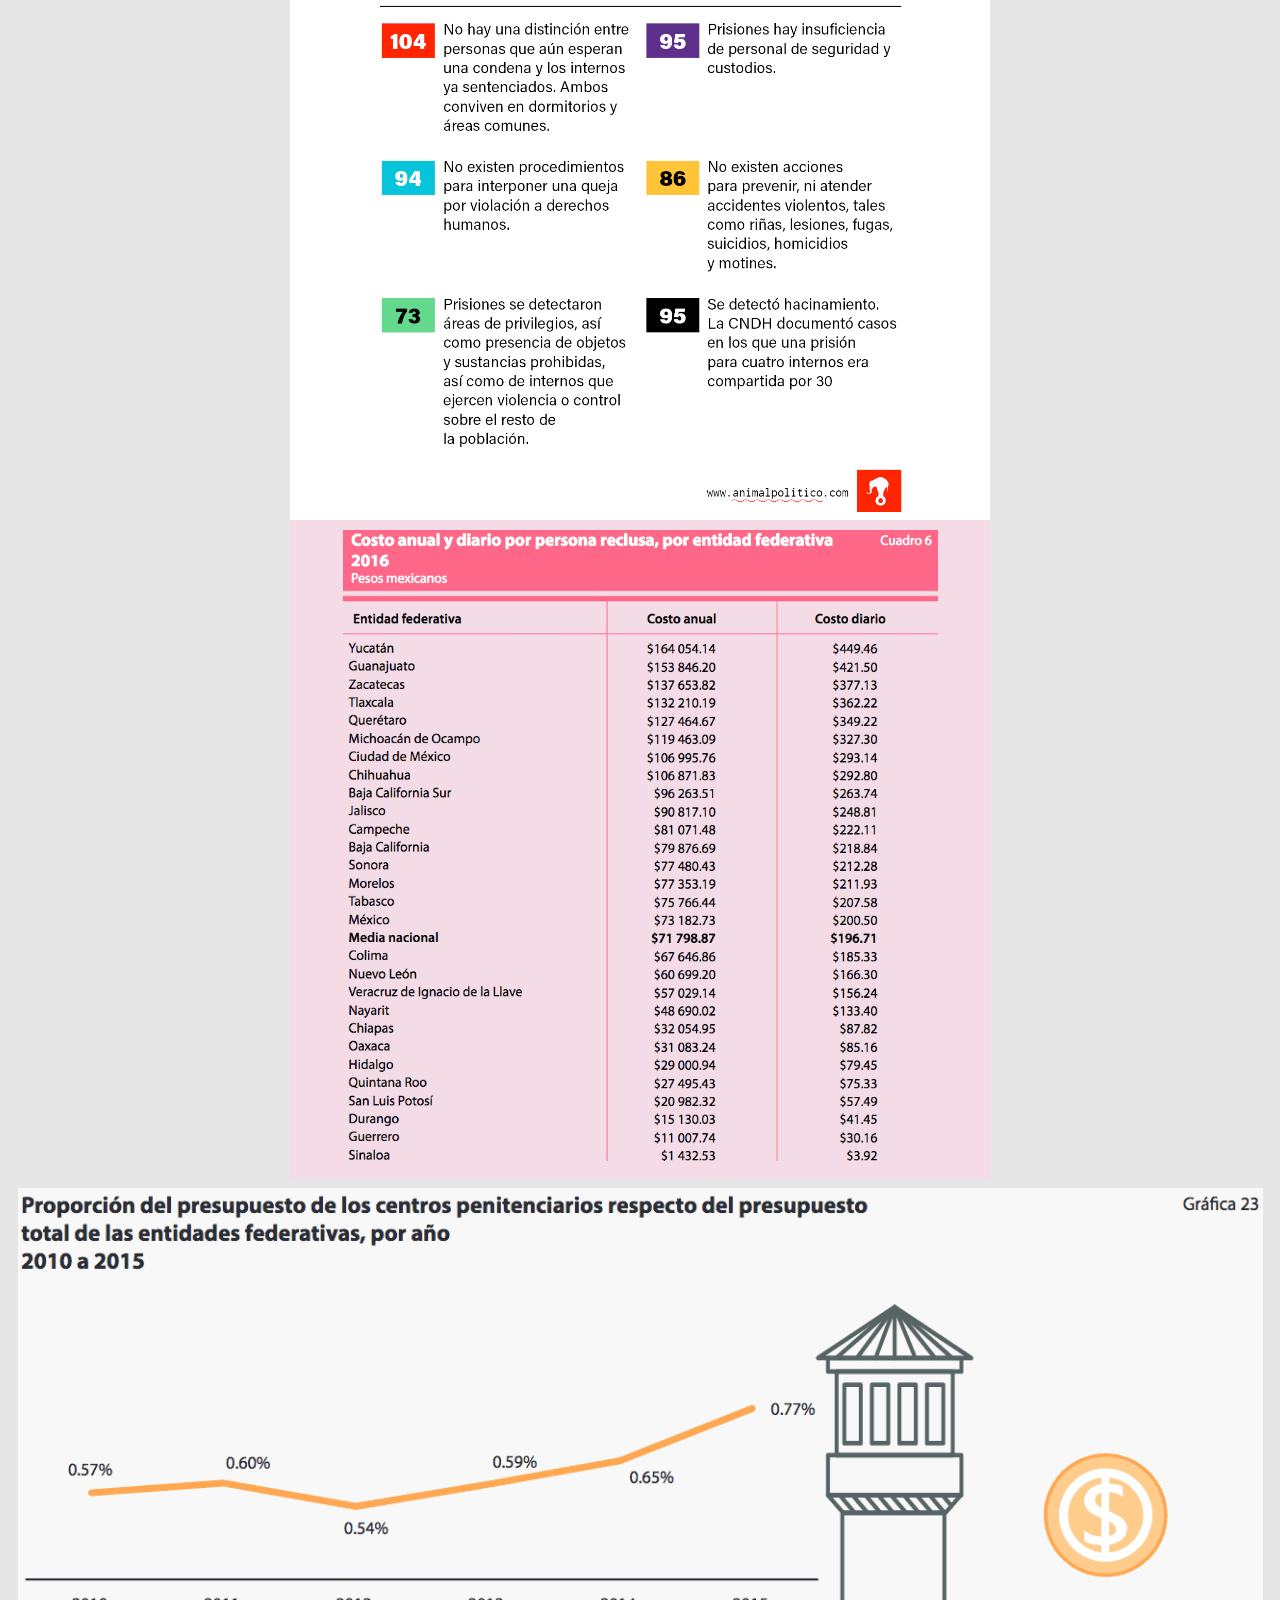
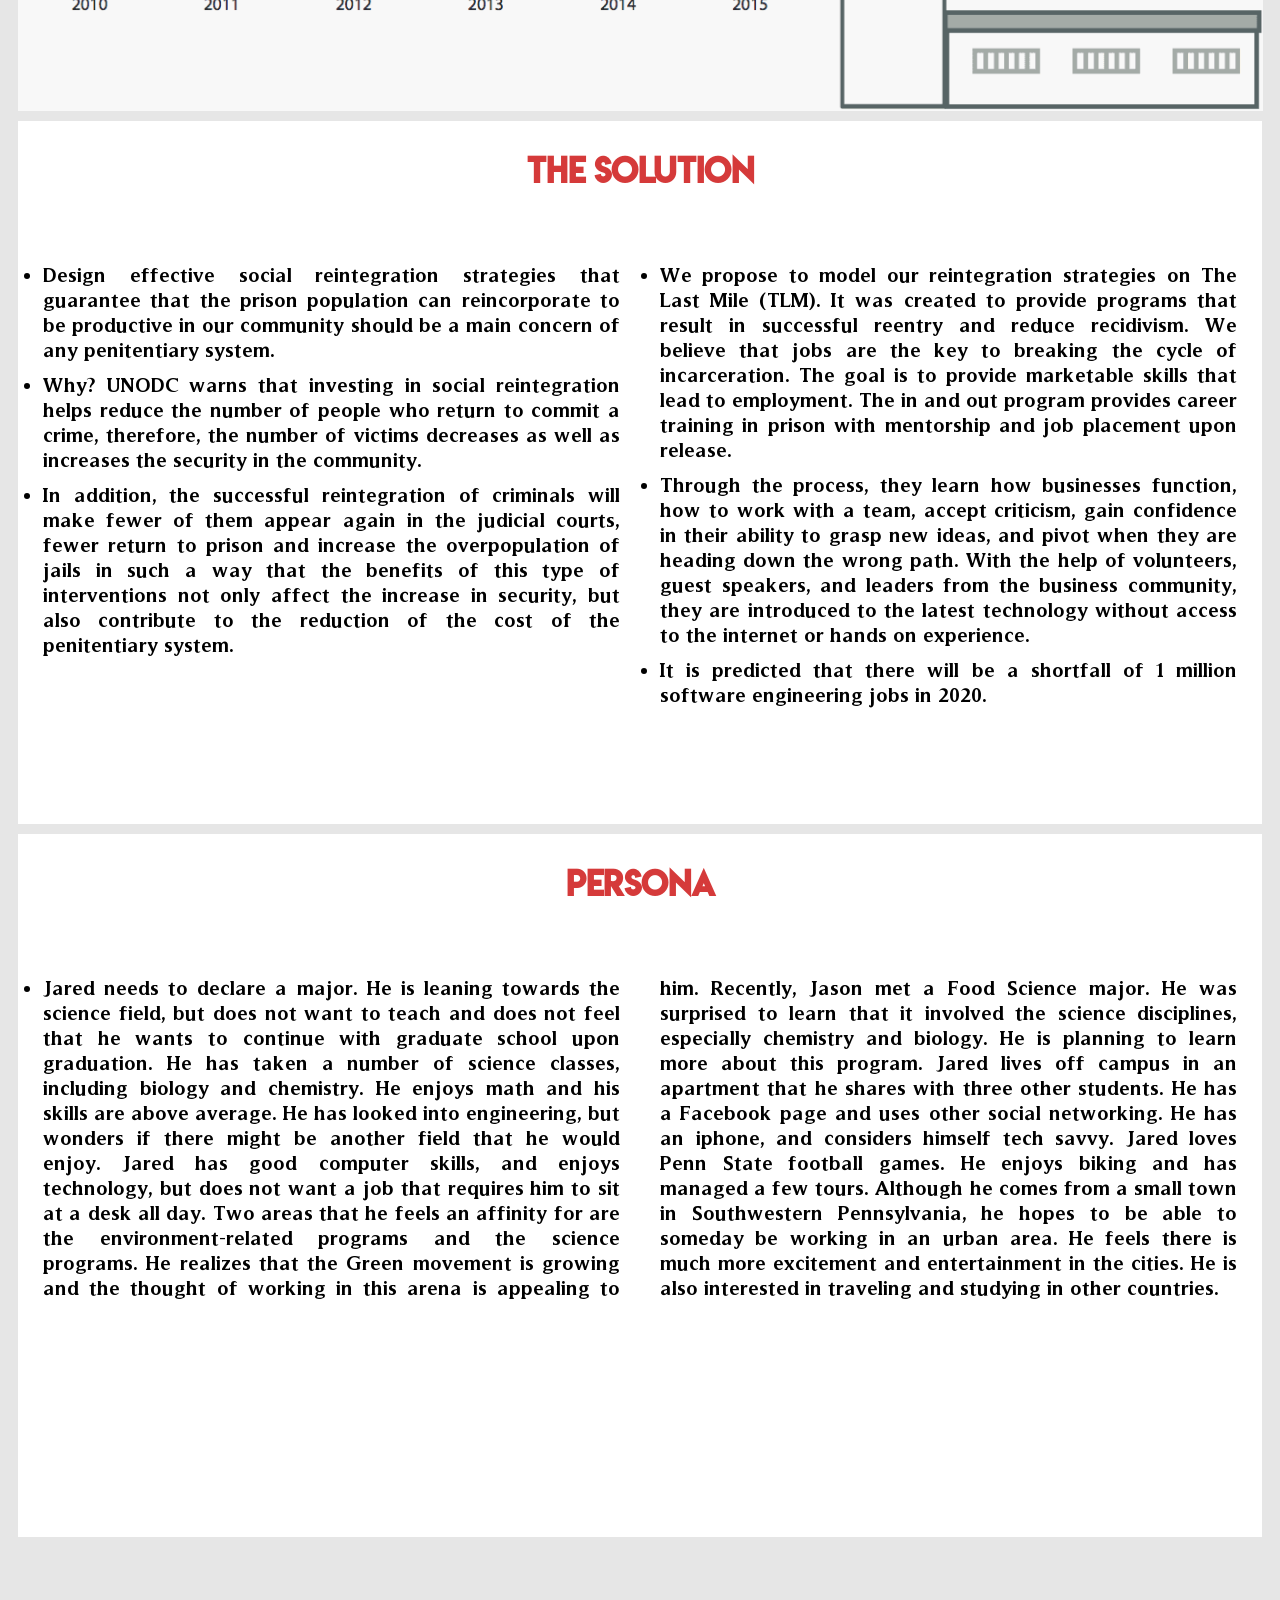
==== commit 5b3feb3f: "Update index.html" ====
--- a/index.html
+++ b/index.html
@@ -110,7 +110,7 @@
 
     </div>
 
-    <div id="exam" class="body-div2">
+    <div id="exam" class="body-div">
 
       <h1 class="titles">Persona</h1>
       <br>
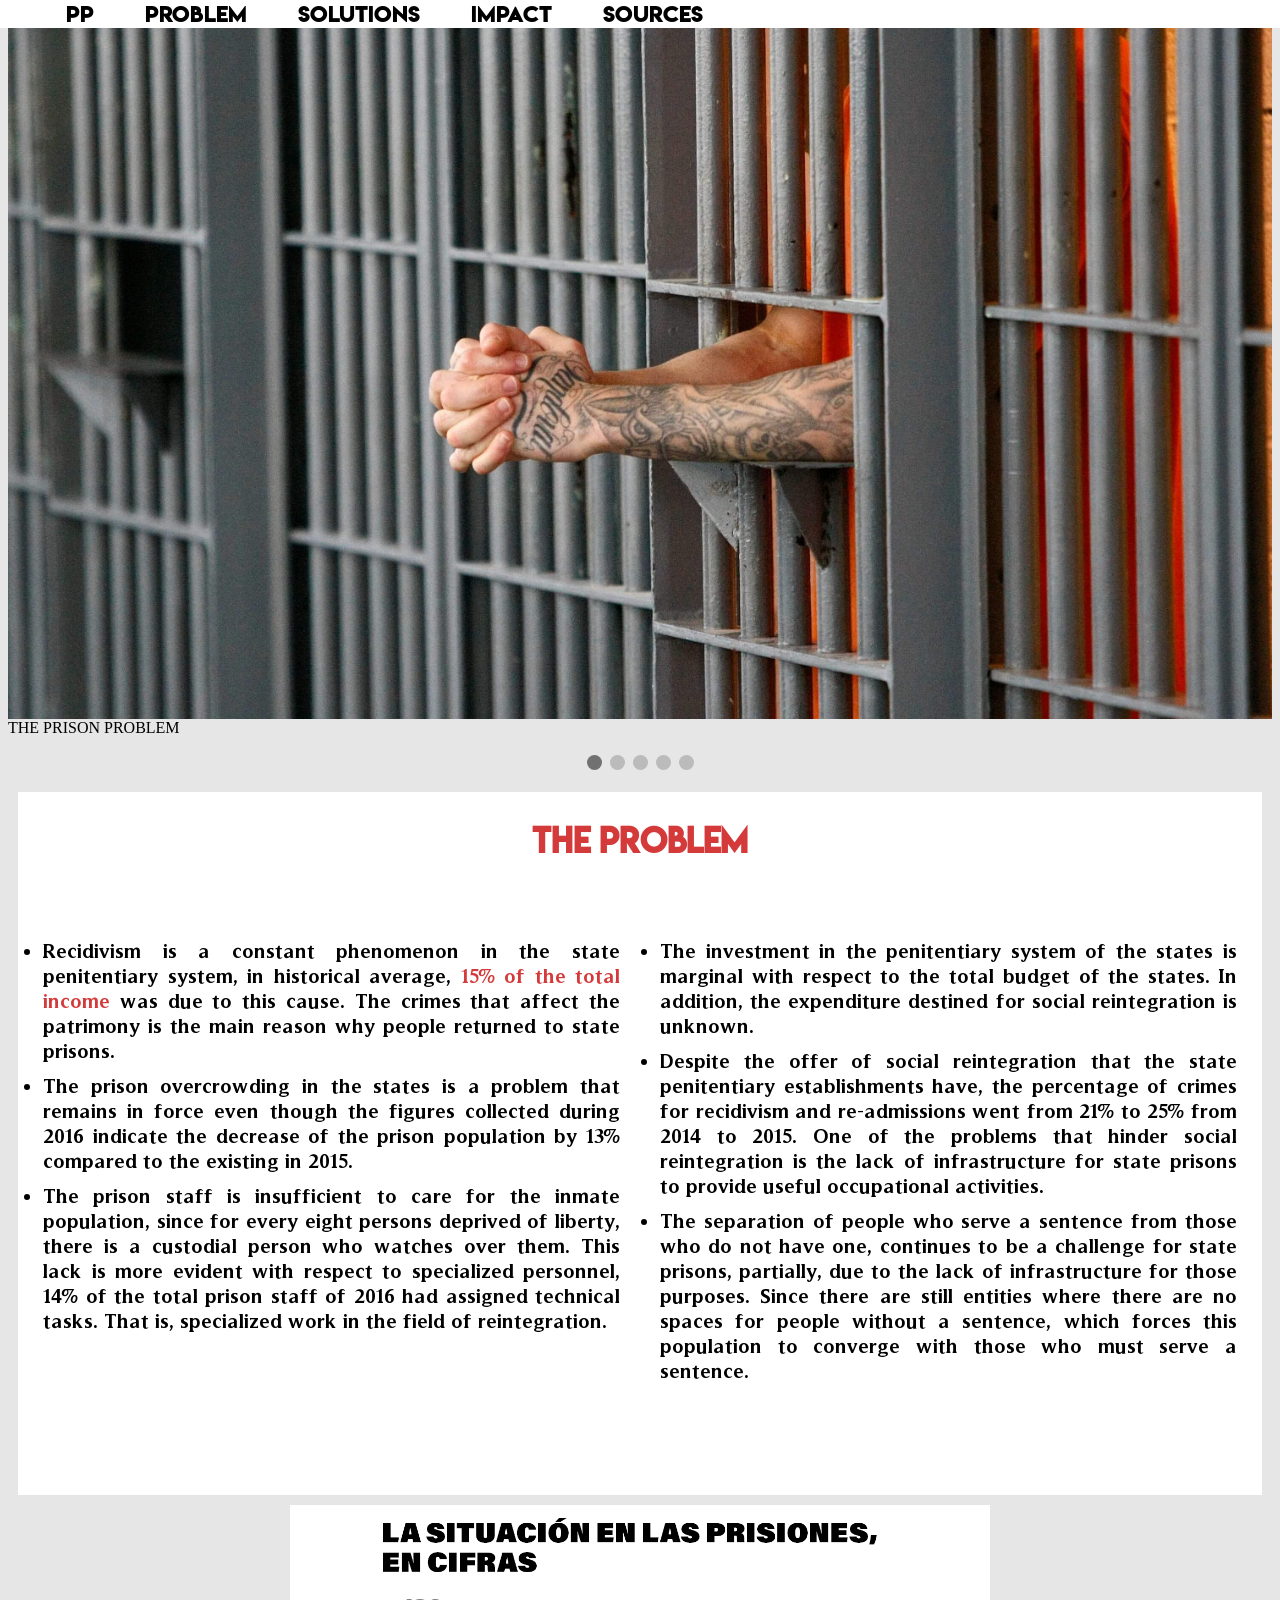
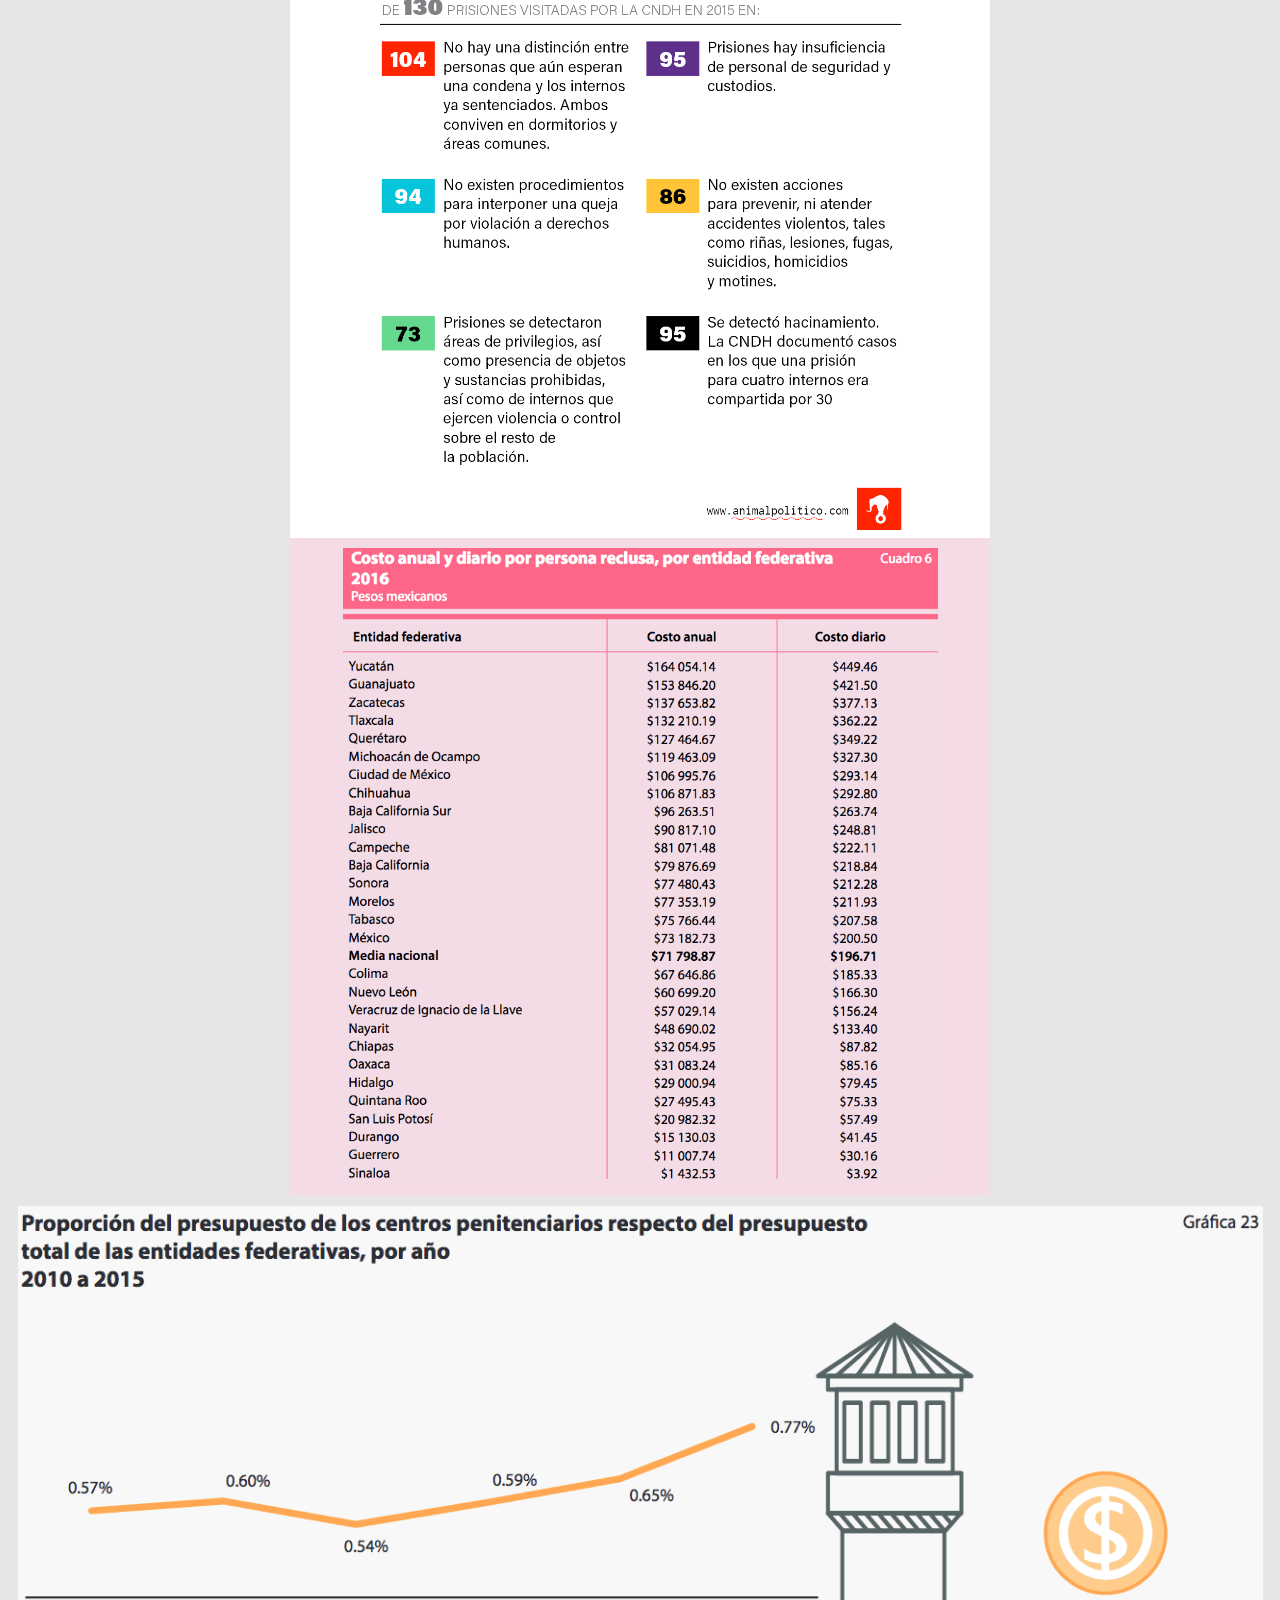
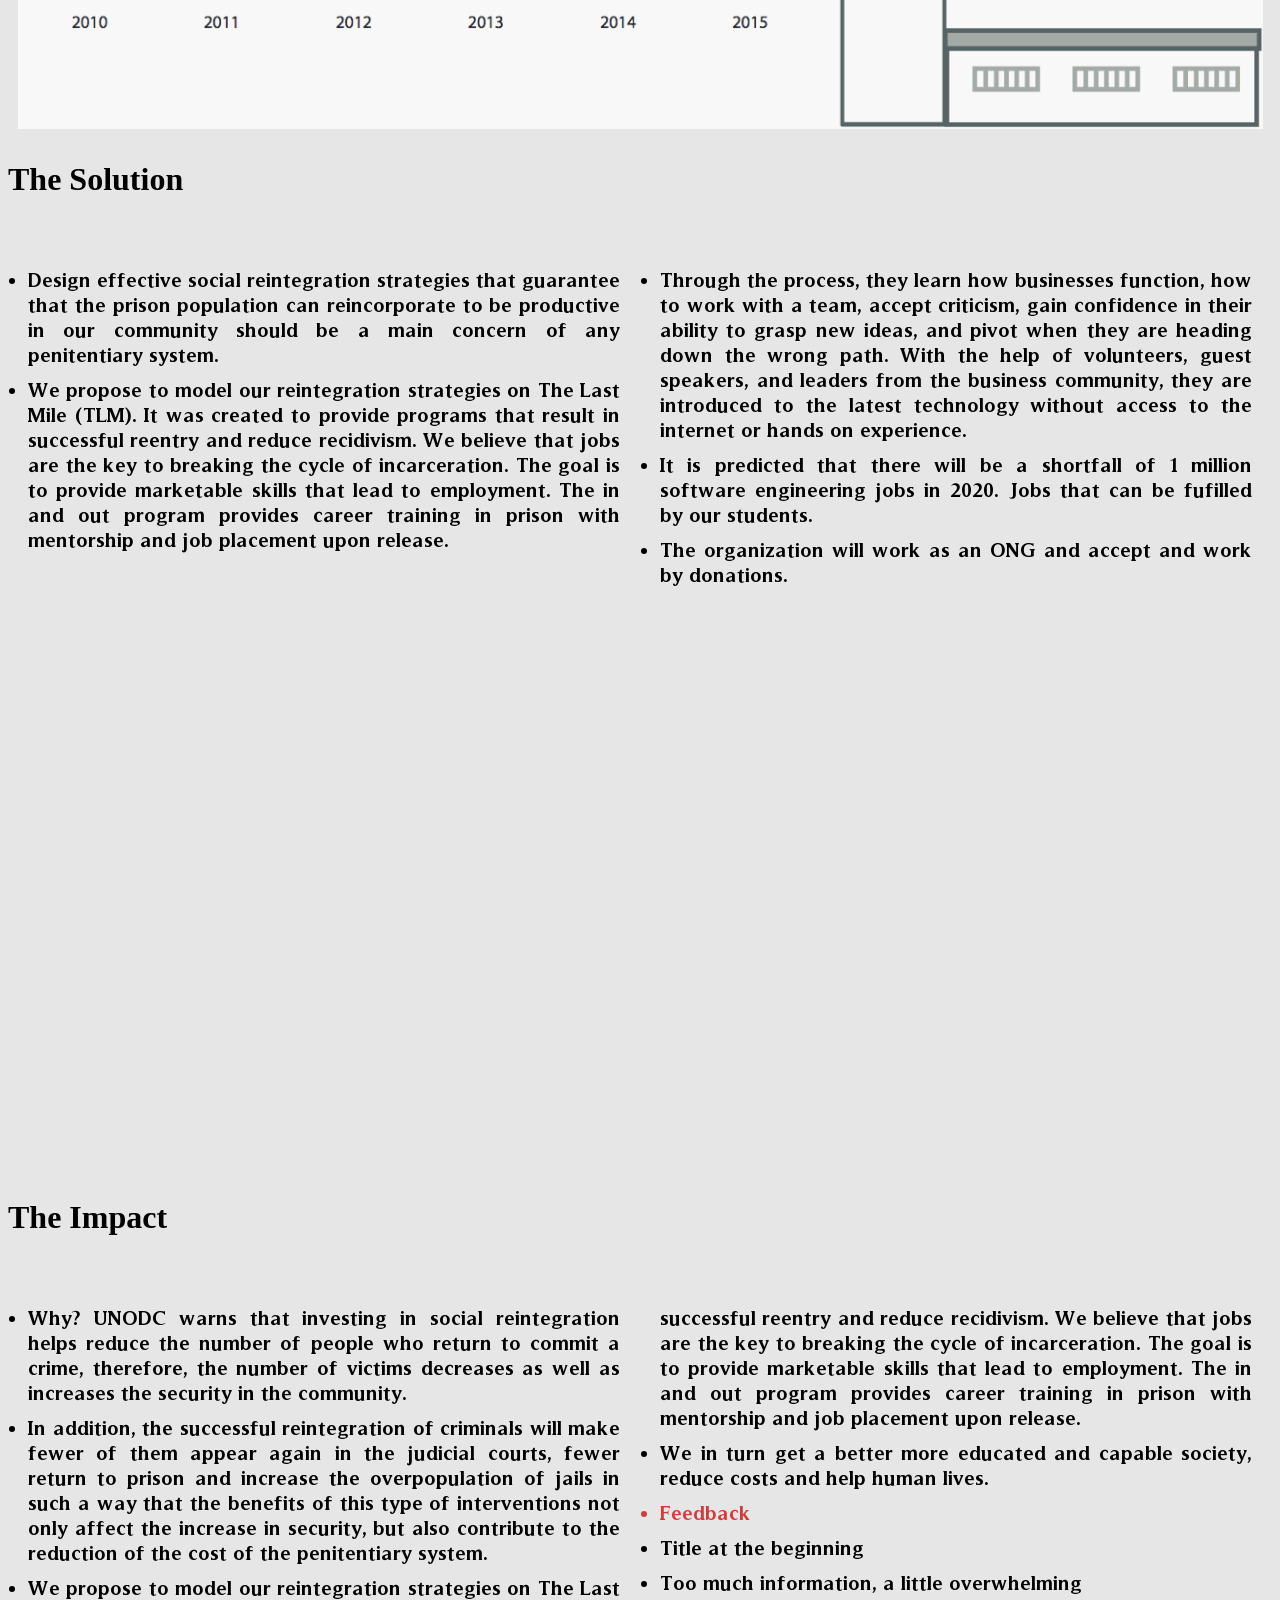
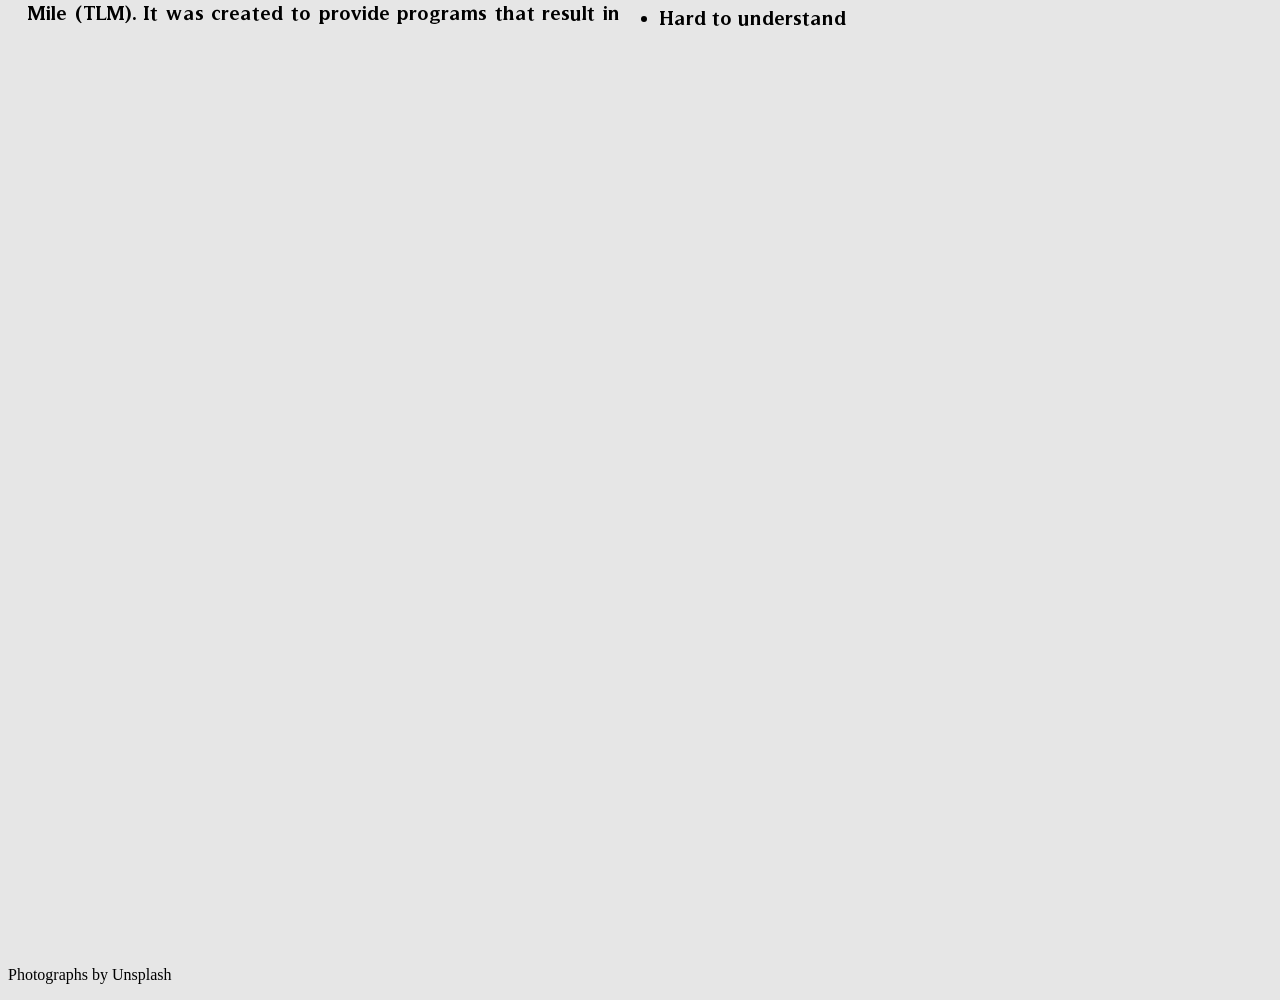
==== commit f5fb5ad3: "Update index.html" ====
--- a/index.html
+++ b/index.html
@@ -16,6 +16,7 @@
       <li><a class="port1" href="#">PP</a>
       </li><li><a class="port2" href="#problem">Problem</a>
       </li><li><a class="port3" href="#solutions">Solutions</a>
+      </li><li><a class="port4" href="#impact">Impact</a>
       <!--</li><li><a class="port4" href="#exam">Exam</a>-->
       </li><li class="dropdown"><a>SOURCES</a>
 
@@ -35,31 +36,34 @@
 
     <div class="slideshow-container">
 
-      <div class="mySlides fade">
-
-        <img src="photos/prison1.JPG" style="width:100%">
-
-      </div>
-      <div class="mySlides fade">
-
-        <img src="photos/prison2.JPG" style="width:100%">
-
-      </div>
-      <div class="mySlides fade">
-
-        <img src="photos/prison3.JPG" style="width:100%">
-
-      </div>
-      <div class="mySlides fade">
-
-        <img src="photos/prison4.JPG" style="width:100%">
-
-      </div>
-      <div class="mySlides fade">
-
-        <img src="photos/prison5.JPG" style="width:100%">
-
-      </div>
+      <!--<div class="centered">THE PRISON PROBLEM</div>-->
+
+      <div class="mySlides fade">
+
+        <img src="photos/prison1.JPG" style="width:100%; position: relative;">
+
+      </div>
+      <div class="mySlides fade">
+
+        <img src="photos/prison2.JPG" style="width:100%; position: relative;">
+
+      </div>
+      <div class="mySlides fade">
+
+        <img src="photos/prison3.JPG" style="width:100%; position: relative;">
+
+      </div>
+      <div class="mySlides fade">
+
+        <img src="photos/prison4.JPG" style="width:100%; position: relative;">
+
+      </div>
+      <div class="mySlides fade">
+
+        <img src="photos/prison5.JPG" style="width:100%; position: relative;">
+
+      </div>
+      <div class="centered">THE PRISON PROBLEM</div>
 
     </div>
     <br>
@@ -79,7 +83,7 @@
       <br>
       <ul class="body-p">
 
-        <li style="margin-left: 10px; margin-right: 10px; margin-top: 0px; margin-bottom: 0px;">Recidivism is a constant phenomenon in the state penitentiary system, in historical average, 15% of the total income was due to this cause. The crimes that affect the patrimony is the main reason why people returned to state prisons.</li>
+        <li style="margin-left: 10px; margin-right: 10px; margin-top: 0px; margin-bottom: 0px;">Recidivism is a constant phenomenon in the state penitentiary system, in historical average, <a style="color:rgb(213,58,58);">15% of the total income</a> was due to this cause. The crimes that affect the patrimony is the main reason why people returned to state prisons.</li>
         <li class="paragraph">The prison overcrowding in the states is a problem that remains in force even though the figures collected during 2016 indicate the decrease of the prison population by 13% compared to the existing in 2015.</li>
         <li class="paragraph">The prison staff is insufficient to care for the inmate population, since for every eight persons deprived of liberty, there is a custodial person who watches over them. This lack is more evident with respect to specialized personnel, 14% of the total prison staff of 2016 had assigned technical tasks. That is, specialized work in the field of reintegration.</li>
         <li class="paragraph">The investment in the penitentiary system of the states is marginal with respect to the total budget of the states. In addition, the expenditure destined for social reintegration is unknown.</li>
@@ -92,37 +96,111 @@
     <div class="img-div"><img src="photos/cifras.png" class="image"></div>
     <div class="img-div2"><img src="photos/cifras2.png" class="image2"></div>
     <img src="photos/cifras3.png" class="image3">
-    <div id="solutions" class="body-div">
-
-      <h1 class="titles">The Solution</h1>
+    <div id="solutions" class="solution-div">
+
+      <h1 class="title-impact">The Solution</h1>
       <br>
       <ul class="body-p">
 
         <li style="margin-left: 10px; margin-right: 10px; margin-top: 0px; margin-bottom: 0px;">Design effective social reintegration strategies that guarantee that the prison population can reincorporate to be productive in our community should be a main concern of any penitentiary system.</li>
-        <li class="paragraph">Why? UNODC warns that investing in social reintegration helps reduce the number of people who return to commit a crime, therefore, the number of victims decreases as well as increases the security in the community.</li>
+        <li class="paragraph">We propose to model our reintegration strategies on The Last Mile (TLM). It was created to provide programs that result in successful reentry and reduce recidivism. We believe that jobs are the key to breaking the cycle of incarceration. The goal is to provide marketable skills that lead to employment. The in and out program provides career training in prison with mentorship and job placement upon release.</li>
+        <li class="paragraph">Through the process, they learn how businesses function, how to work with a team, accept criticism, gain confidence in their ability to grasp new ideas, and pivot when they are heading down the wrong path. With the help of volunteers, guest speakers, and leaders from the business community, they are introduced to the latest technology without access to the internet or hands on experience.</li>
+        <li class="paragraph">It is predicted that there will be a shortfall of 1 million software engineering jobs in 2020. Jobs that can be fufilled by our students.</li>
+        <li class="paragraph">The organization will work as an ONG and accept and work by donations.</li>
+
+
+      </ul>
+
+    </div>
+
+    <div id="impact" class="solution-div">
+
+      <h1 class="title-impact">The Impact</h1>
+      <br>
+      <ul class="body-p">
+
+        <li style="margin-left: 10px; margin-right: 10px; margin-top: 0px; margin-bottom: 0px;">Why? UNODC warns that investing in social reintegration helps reduce the number of people who return to commit a crime, therefore, the number of victims decreases as well as increases the security in the community.</li>
         <li class="paragraph">In addition, the successful reintegration of criminals will make fewer of them appear again in the judicial courts, fewer return to prison and increase the overpopulation of jails in such a way that the benefits of this type of interventions not only affect the increase in security, but also contribute to the reduction of the cost of the penitentiary system.</li>
         <li class="paragraph">We propose to model our reintegration strategies on The Last Mile (TLM). It was created to provide programs that result in successful reentry and reduce recidivism. We believe that jobs are the key to breaking the cycle of incarceration. The goal is to provide marketable skills that lead to employment. The in and out program provides career training in prison with mentorship and job placement upon release.</li>
-        <li class="paragraph">Through the process, they learn how businesses function, how to work with a team, accept criticism, gain confidence in their ability to grasp new ideas, and pivot when they are heading down the wrong path. With the help of volunteers, guest speakers, and leaders from the business community, they are introduced to the latest technology without access to the internet or hands on experience.</li>
-        <li class="paragraph">It is predicted that there will be a shortfall of 1 million software engineering jobs in 2020.
-        </li>
-
-      </ul>
-
-    </div>
-
-    <div id="exam" class="body-div">
-
-      <h1 class="titles">Persona</h1>
-      <br>
-      <ul class="body-p">
-
-        <li style="margin-left: 10px; margin-right: 10px; margin-top: 0px; margin-bottom: 0px;">
-        Jared needs to declare a major. He is leaning towards the science field, but does not want to teach and does not feel that he wants to continue with graduate school upon graduation. He has taken a number of science classes, including biology and chemistry. He enjoys math and his skills are above average. He has looked into engineering, but wonders if there might be another field that he would enjoy. Jared has good computer skills, and enjoys technology, but does not want a job that requires him to sit at a desk all day.
-        Two areas that he feels an affinity for are the environment-related programs and the science programs.  He realizes that the Green movement is growing and the thought of working in this arena is appealing to him.  Recently, Jason met a Food Science major.  He was surprised to learn that it involved the science disciplines, especially chemistry and biology.  He is planning to learn more about this program. Jared lives off campus in an apartment that he shares with three other students.  He has a Facebook page and uses other social networking. He has an iphone, and considers himself tech savvy. Jared loves Penn State football games. He enjoys biking and has managed a few tours. Although he comes from a small town in Southwestern Pennsylvania, he hopes to be able to someday be working in an urban area. He feels there is much more excitement and entertainment in the cities. He is also interested in traveling and studying in other countries.
-        </li>
-     </ul>
-
-    </div>
+        <li class="paragraph">We in turn get a better more educated and capable society, reduce costs and help human lives.</li>
+        <li class="paragraph" style="font-size: 20px; color: rgb(213,58,58);">Feedback</li>
+        <li class="paragraph">Title at the beginning</li>
+        <li class="paragraph">Too much information, a little overwhelming</li>
+        <li class="paragraph">Hard to understand</li>
+
+
+
+
+
+      </ul>
+
+    </div>
+    <div class="video-div"> 
+      <iframe class="video" width="560" height="315" src="https://www.youtube.com/embed/yTpGj7Vq3E4" frameborder="0" allow="accelerometer; autoplay; encrypted-media; gyroscope; picture-in-picture" allowfullscreen></iframe>
+    </div>
+
+    <p>Photographs by Unsplash</p>
+
+    <!--<div id="exam" class="body-div3">
+
+      <h1 class="titles">Exam Evaluation</h1>
+      <br>
+      <ol class="body-p" type="1">
+
+        <li style="margin-left: 10px; margin-right: 10px; margin-top: 0px; margin-bottom: 0px;">How did you apply (or not) iterative design in your project?
+          <ol type="a">
+            <li>I applied it by thinking of an idea developing it somewhat asking for feedback and going back and making changes. This was done various times.</li>
+          </ol>
+        </li>
+        <li class="paragraph">Explain the audience of your project. Describe the main highlights of your persona.
+          <ol type="a">
+            <li>My persona is someone mexican or interested in the penitentiary system here in Mexico. They are probably in highschool or college. They are doing an overview investigation on the problems and possible solutions relating to the system. Although it may just be for a class. Therefore my job is to show the ideas clearly, easily and reliable.</li>
+          </ol>
+        </li>
+        <li class="paragraph">Create your own methodology to develop a website. It’s important to justify all the steps.
+          <ol type="a">
+            <li>Search: we retrieve the information from reliable sources.</li>
+            <li>Condense: we make a summary of the most relevant information.</li>
+            <li>Show: make it presentable to the consumer.</li>
+            <li>Friendly: make sure the information and webpage is easy to navigate.</li>
+            <li>Monitor: we look into new subjects or areas we might of lacked depth in.</li>
+            <li>Maintain: Try and keep it up and running. Search new information and solutions.</li>
+          </ol>
+        </li>
+        <li class="paragraph">Explain the status of your project. Grade your project according to your effort (30%) and result (70%).
+          <ol type="a">
+            <li>Effort: 30/30. No teammates.</li>
+            <li>Result: 100/100. Perhaps I should be more humble but I think the current product looks great, not finished yet, functional and easy to use.</li>
+          </ol>
+        </li>
+        <li class="paragraph">Explain the status of your interview. Who is your expert? Why? Who is your user?
+          <ol type="a">
+            <li>My interview has not yet taken place. Is my uncle and he works in government back in Guanajuato where I’m from. He is in treasury and I’m hoping to ask him about the budget that’s spend in the penitentiary system in the state of Guanajuato; which is the best ranked in the country. How much is spent in recidivism measures and if they are working on improving upon their number one status. </li>
+          </ol>
+        </li>
+        <li class="paragraph">Ask another team for their proposal. Compare it with yours. Which one is better? Why?
+          <ol type="a">
+            <li>Haven’t.</li>
+          </ol>
+        </li>
+        <li class="paragraph">Is your project responsive? Explain.
+          <ol type="a">
+            <li>It works in most devices so i would say yes.</li>
+          </ol>
+        </li>
+        <li class="paragraph">In your project did you follow the first three laws of simplicity? How?
+          <ol type="a">
+            <li>I made it really simple to navigate. Took out unnecessary features without it being to barebones. It’s a simple scroll format in the same window with jumps to any specific part of the reading. All in the same delineated space. It’s easy and fast to access all information.</li>
+          </ol>
+        </li>
+        <li class="paragraph">Grade your second term (each member).
+          <ol type="a">
+            <li>Luis(101/100), maybe less because of homework.</li>
+          </ol>
+        </li>
+      </ul>
+
+    </div>-->
 
   </body>
 
@@ -166,6 +244,12 @@
           scrollTop:   $("#solutions").offset().top
       }, 1500);
   });
+
+  $(".port4").click(function() {
+      $('html, body').animate({
+          scrollTop:   $("#impact").offset().top
+      }, 1500);
+  });
   /*$(".port4").click(function() {
       $('html, body').animate({
           scrollTop:   $("#exam").offset().top
@@ -173,4 +257,3 @@
   });*/
 
 </script>
-
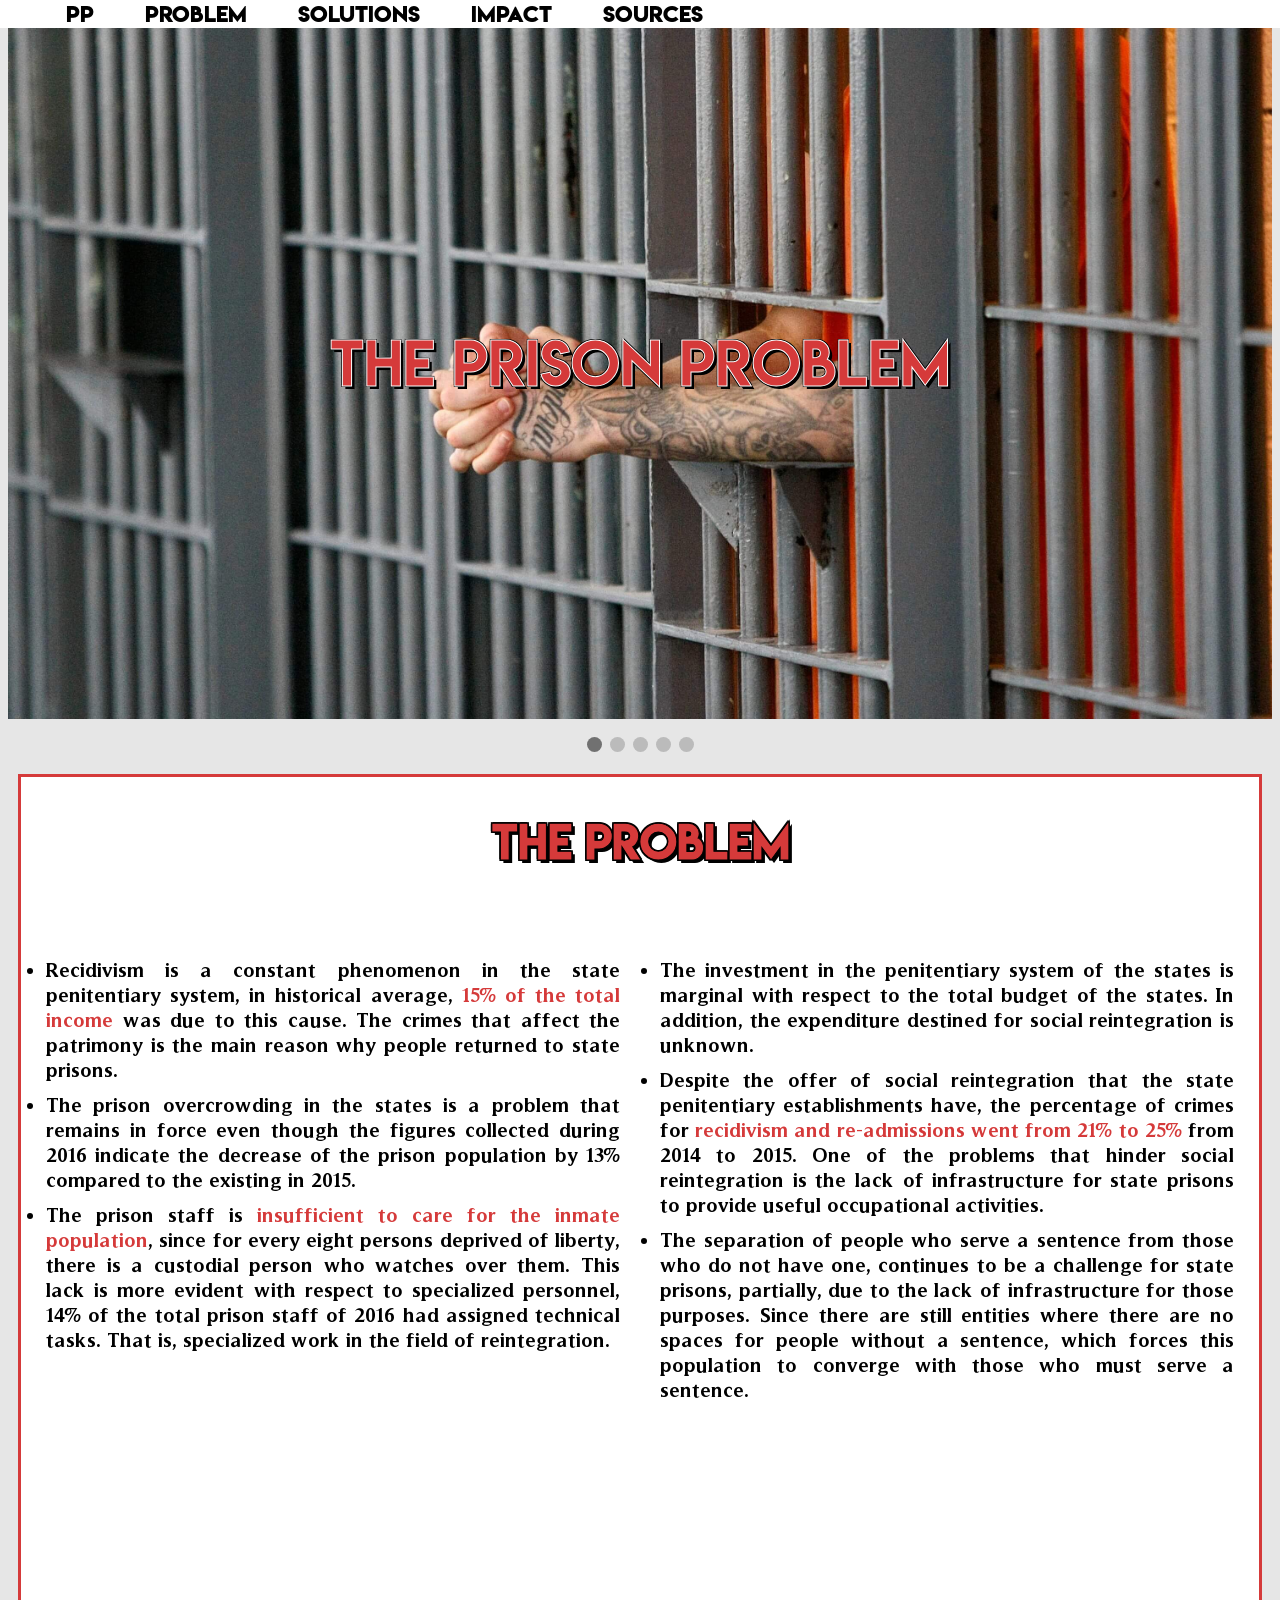
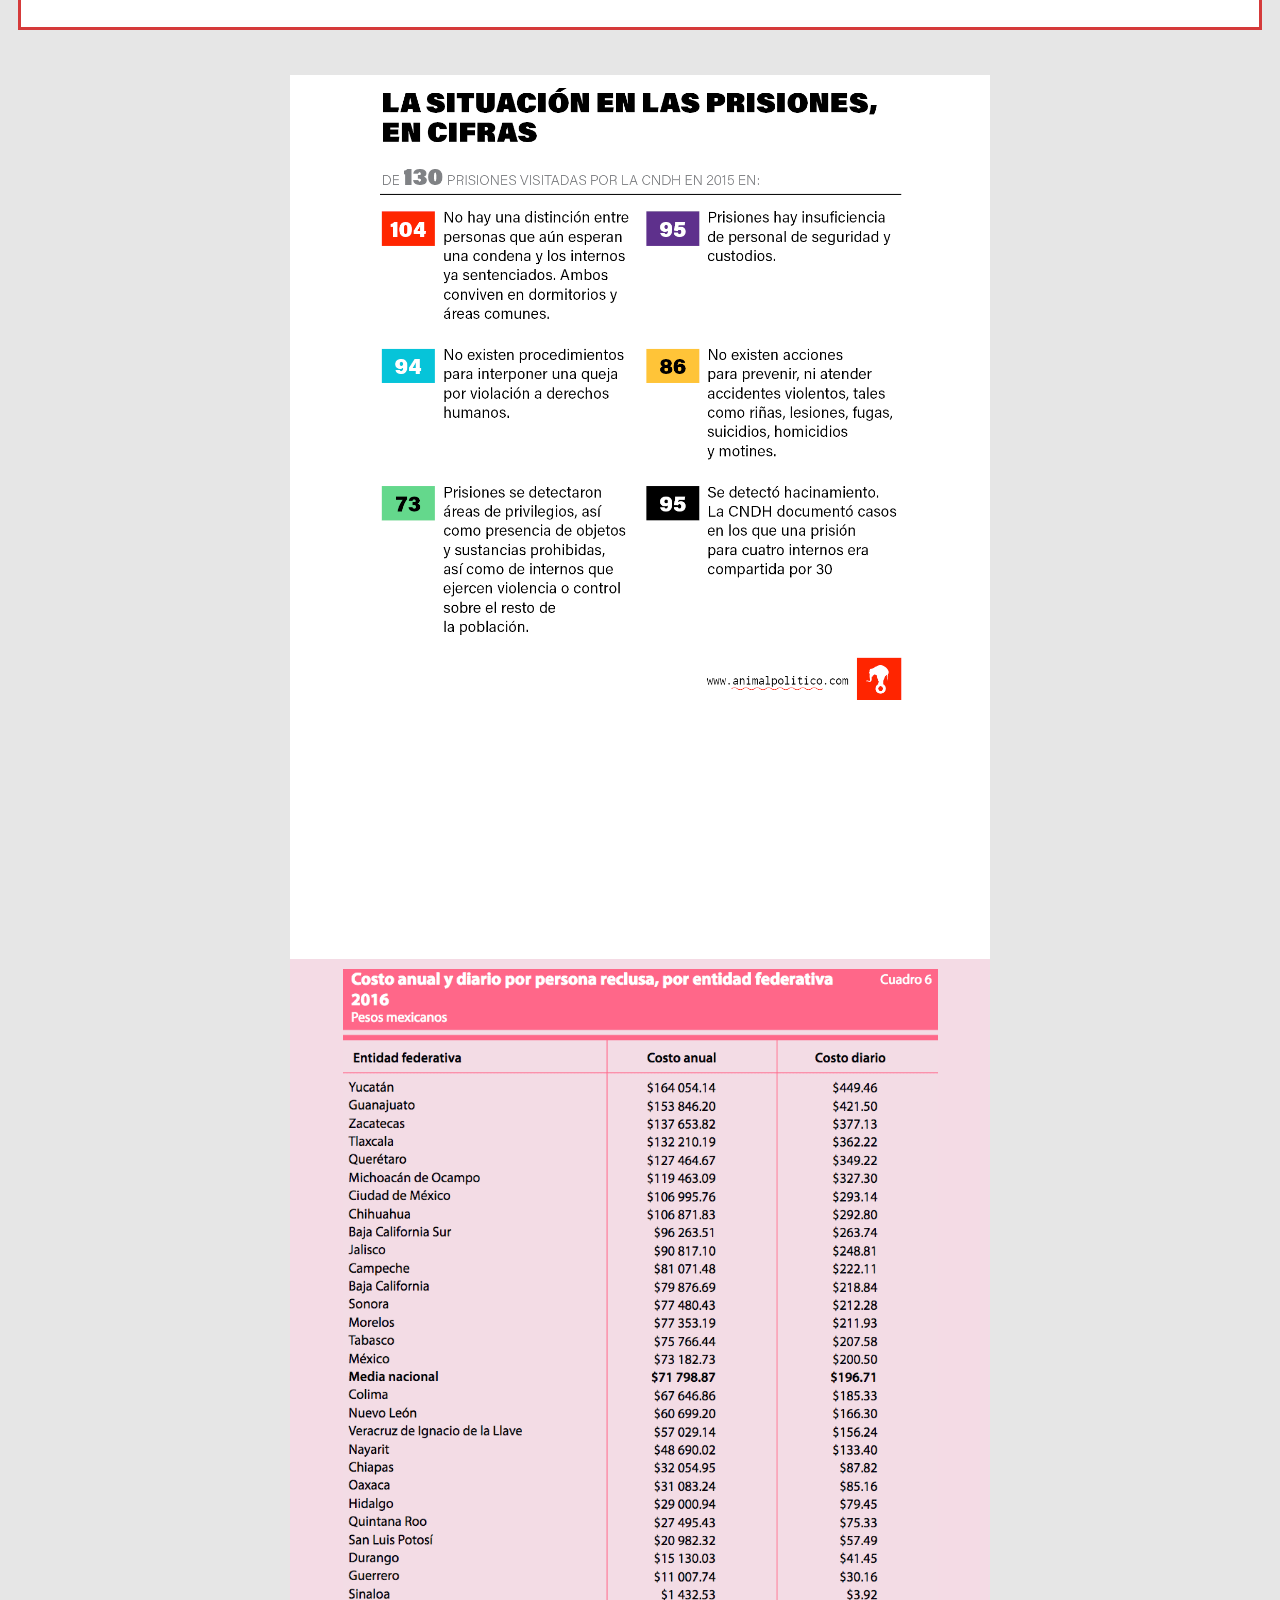
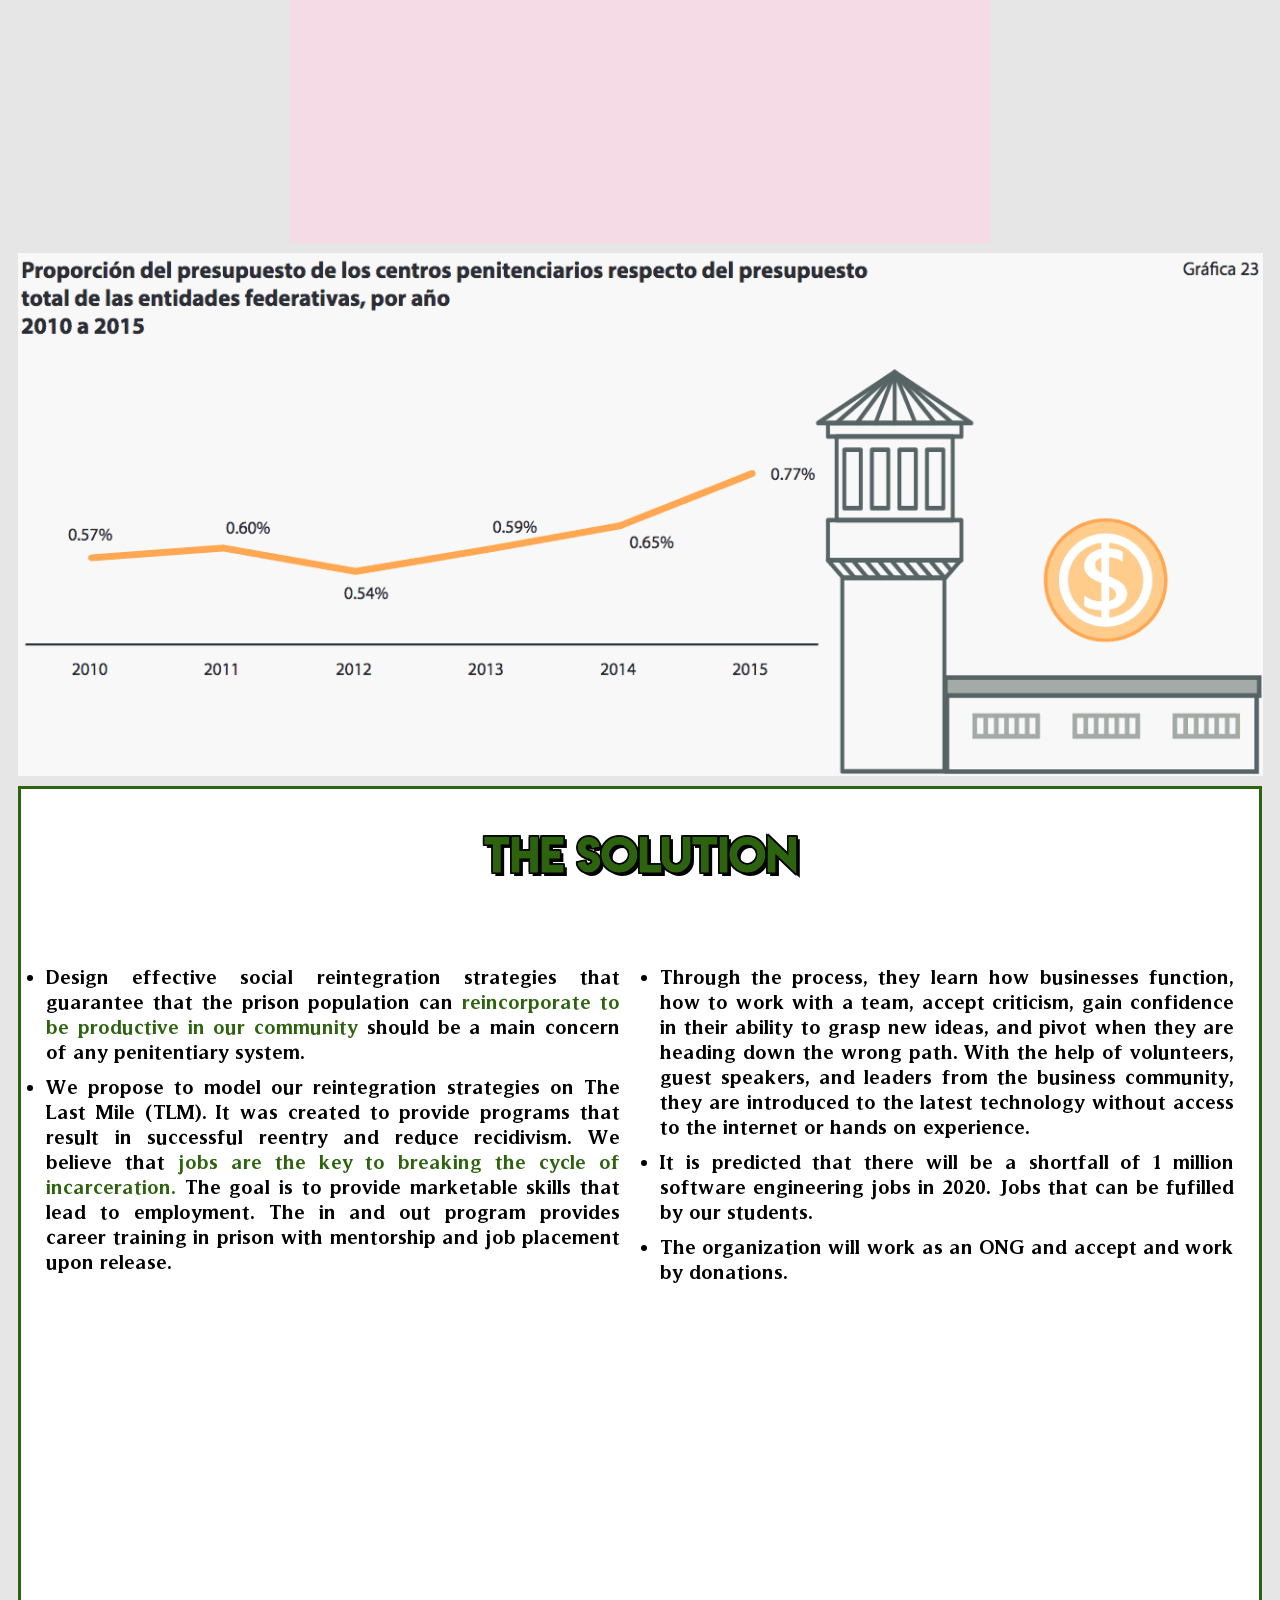
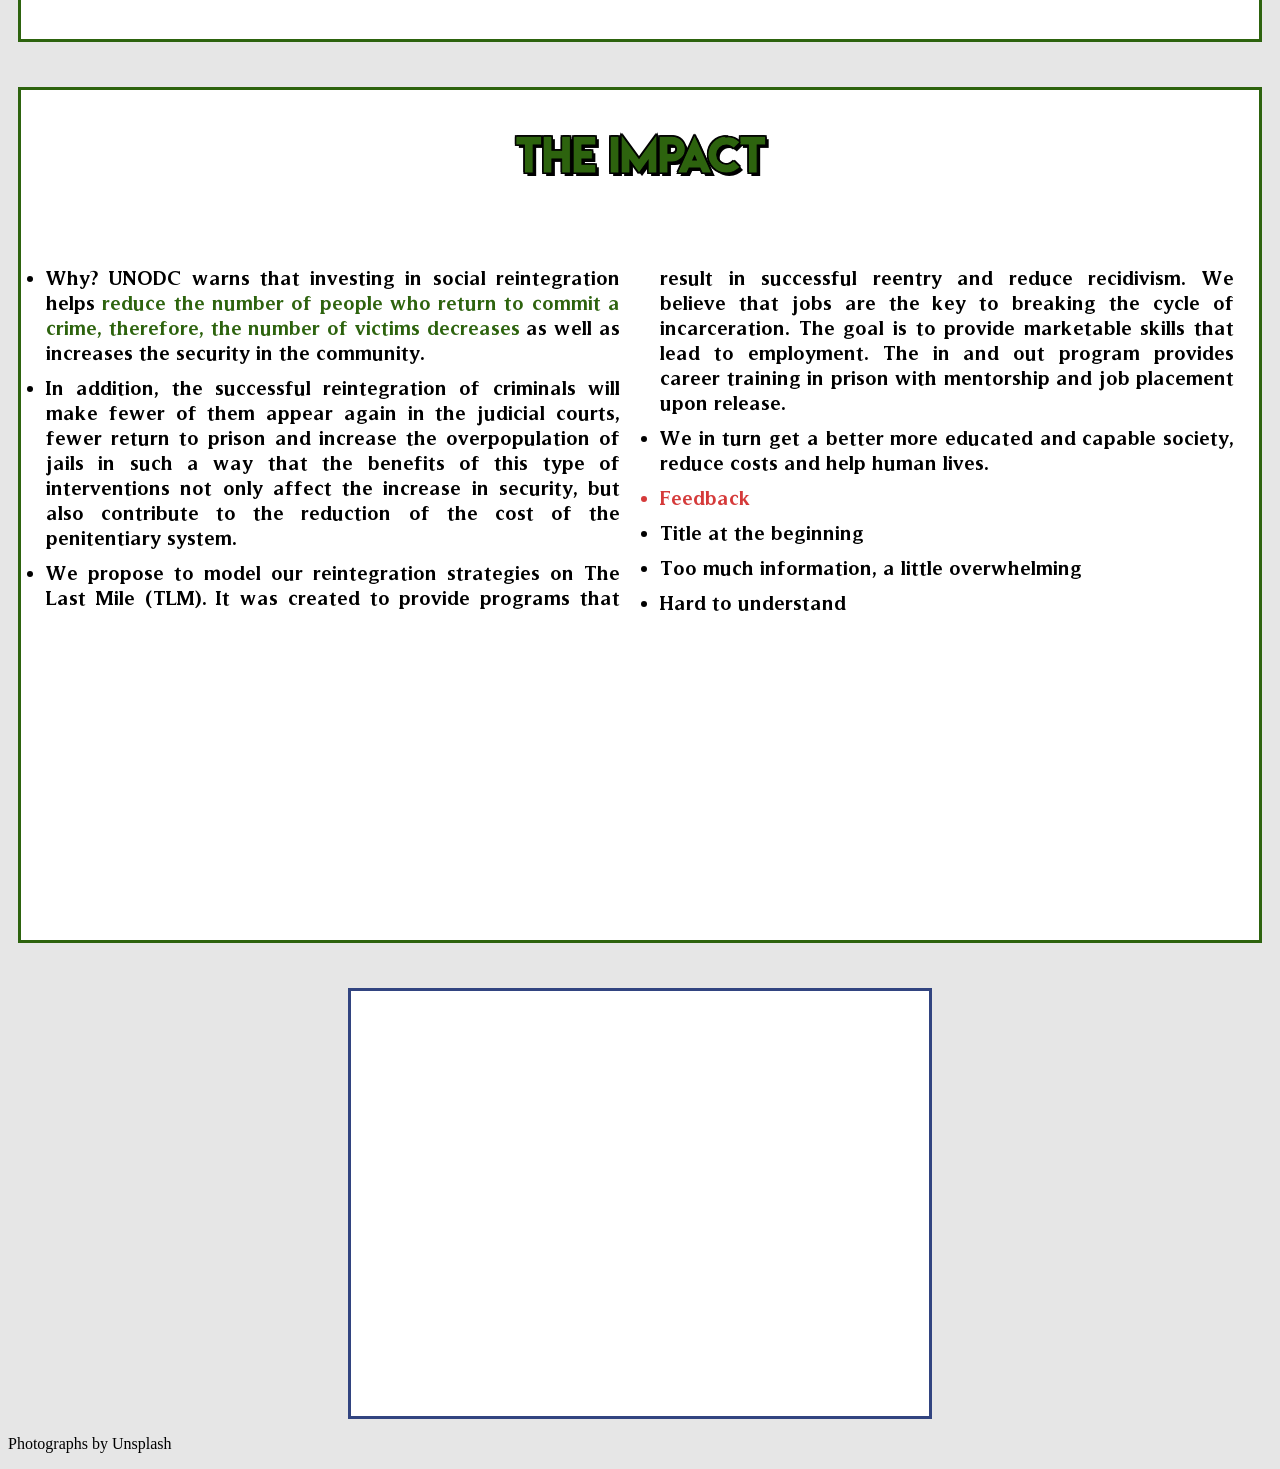
==== commit 38a6aacd: "Update index.html" ====
--- a/index.html
+++ b/index.html
@@ -85,9 +85,9 @@
 
         <li style="margin-left: 10px; margin-right: 10px; margin-top: 0px; margin-bottom: 0px;">Recidivism is a constant phenomenon in the state penitentiary system, in historical average, <a style="color:rgb(213,58,58);">15% of the total income</a> was due to this cause. The crimes that affect the patrimony is the main reason why people returned to state prisons.</li>
         <li class="paragraph">The prison overcrowding in the states is a problem that remains in force even though the figures collected during 2016 indicate the decrease of the prison population by 13% compared to the existing in 2015.</li>
-        <li class="paragraph">The prison staff is insufficient to care for the inmate population, since for every eight persons deprived of liberty, there is a custodial person who watches over them. This lack is more evident with respect to specialized personnel, 14% of the total prison staff of 2016 had assigned technical tasks. That is, specialized work in the field of reintegration.</li>
+        <li class="paragraph">The prison staff is <a style="color:rgb(213,58,58);">insufficient to care for the inmate population</a>, since for every eight persons deprived of liberty, there is a custodial person who watches over them. This lack is more evident with respect to specialized personnel, 14% of the total prison staff of 2016 had assigned technical tasks. That is, specialized work in the field of reintegration.</li>
         <li class="paragraph">The investment in the penitentiary system of the states is marginal with respect to the total budget of the states. In addition, the expenditure destined for social reintegration is unknown.</li>
-        <li class="paragraph">Despite the offer of social reintegration that the state penitentiary establishments have, the percentage of crimes for recidivism and re-admissions went from 21% to 25% from 2014 to 2015. One of the problems that hinder social reintegration is the lack of infrastructure for state prisons to provide useful occupational activities.</li>
+        <li class="paragraph">Despite the offer of social reintegration that the state penitentiary establishments have, the percentage of crimes for <a style="color:rgb(213,58,58);">recidivism and re-admissions went from 21% to 25% </a>from 2014 to 2015. One of the problems that hinder social reintegration is the lack of infrastructure for state prisons to provide useful occupational activities.</li>
         <li class="paragraph">The separation of people who serve a sentence from those who do not have one, continues to be a challenge for state prisons, partially, due to the lack of infrastructure for those purposes. Since there are still entities where there are no spaces for people without a sentence, which forces this population to converge with those who must serve a sentence.</li>
 
       </ul>
@@ -102,8 +102,8 @@
       <br>
       <ul class="body-p">
 
-        <li style="margin-left: 10px; margin-right: 10px; margin-top: 0px; margin-bottom: 0px;">Design effective social reintegration strategies that guarantee that the prison population can reincorporate to be productive in our community should be a main concern of any penitentiary system.</li>
-        <li class="paragraph">We propose to model our reintegration strategies on The Last Mile (TLM). It was created to provide programs that result in successful reentry and reduce recidivism. We believe that jobs are the key to breaking the cycle of incarceration. The goal is to provide marketable skills that lead to employment. The in and out program provides career training in prison with mentorship and job placement upon release.</li>
+        <li style="margin-left: 10px; margin-right: 10px; margin-top: 0px; margin-bottom: 0px;">Design effective social reintegration strategies that guarantee that the prison population can <a style="color:rgb(45, 99, 14);">reincorporate to be productive in our community</a> should be a main concern of any penitentiary system.</li>
+        <li class="paragraph">We propose to model our reintegration strategies on The Last Mile (TLM). It was created to provide programs that result in successful reentry and reduce recidivism. We believe that <a style="color:rgb(45, 99, 14);">jobs are the key to breaking the cycle of incarceration.</a> The goal is to provide marketable skills that lead to employment. The in and out program provides career training in prison with mentorship and job placement upon release.</li>
         <li class="paragraph">Through the process, they learn how businesses function, how to work with a team, accept criticism, gain confidence in their ability to grasp new ideas, and pivot when they are heading down the wrong path. With the help of volunteers, guest speakers, and leaders from the business community, they are introduced to the latest technology without access to the internet or hands on experience.</li>
         <li class="paragraph">It is predicted that there will be a shortfall of 1 million software engineering jobs in 2020. Jobs that can be fufilled by our students.</li>
         <li class="paragraph">The organization will work as an ONG and accept and work by donations.</li>
@@ -119,7 +119,7 @@
       <br>
       <ul class="body-p">
 
-        <li style="margin-left: 10px; margin-right: 10px; margin-top: 0px; margin-bottom: 0px;">Why? UNODC warns that investing in social reintegration helps reduce the number of people who return to commit a crime, therefore, the number of victims decreases as well as increases the security in the community.</li>
+        <li style="margin-left: 10px; margin-right: 10px; margin-top: 0px; margin-bottom: 0px;">Why? UNODC warns that investing in social reintegration helps <a style="color:rgb(45, 99, 14);">reduce the number of people who return to commit a crime, therefore, the number of victims decreases</a> as well as increases the security in the community.</li>
         <li class="paragraph">In addition, the successful reintegration of criminals will make fewer of them appear again in the judicial courts, fewer return to prison and increase the overpopulation of jails in such a way that the benefits of this type of interventions not only affect the increase in security, but also contribute to the reduction of the cost of the penitentiary system.</li>
         <li class="paragraph">We propose to model our reintegration strategies on The Last Mile (TLM). It was created to provide programs that result in successful reentry and reduce recidivism. We believe that jobs are the key to breaking the cycle of incarceration. The goal is to provide marketable skills that lead to employment. The in and out program provides career training in prison with mentorship and job placement upon release.</li>
         <li class="paragraph">We in turn get a better more educated and capable society, reduce costs and help human lives.</li>
--- a/style.css
+++ b/style.css
@@ -28,6 +28,12 @@
 }
 body {
     background-color: rgb(230,230,230);
+}
+
+.video {
+  display: block;
+  margin: 0 auto;
+  text-align: center;
 }
 
 /*navigation bar*/
@@ -119,18 +125,78 @@
 .titles{
   font-family:lm;
   text-align: center;
+  font-size: 44px;
+  -webkit-text-stroke: 1px black;
   color: rgb(213,58,58);
+  text-shadow:
+    3px 3px 0 #000,
+    -1px -1px 0 #000,  
+    1px -1px 0 #000,
+    -1px 1px 0 #000,
+    1px 1px 0 #000;
+}
+
+.title-impact{
+  font-family:lm;
+  text-align: center;
+  font-size: 44px;
+  -webkit-text-stroke: 1px black;
+  color: rgb(45, 99, 14);
+  text-shadow:
+      3px 3px 0 #000,
+      -1px -1px 0 #000,  
+      1px -1px 0 #000,
+      -1px 1px 0 #000,
+      1px 1px 0 #000;
+}
+
+.centered {
+  position: absolute;
+  font-family:lm;
+  font-size: 58;
+  top: 50%;
+  left: 50%;
+  transform: translate(-50%, -50%);
+  -webkit-text-stroke: 1px white;
+    color: rgb(213,58,58);
+   text-shadow:
+       3px 3px 0 #000,
+     -1px -1px 0 #000,  
+      1px -1px 0 #000,
+      -1px 1px 0 #000,
+       1px 1px 0 #000;
 }
 
 .body-div{
-  height: 693px;/*normal 693px*/
+  height: 95%;/*normal 693px*/
   background-color: white;
   margin-left: 10px;
   margin-top: 0px;
   margin-right: 10px;
-  margin-bottom: 10px;
-  padding: 5px;
-  text-align: center;
+  margin-bottom: 45px;
+  padding: 5px;
+  text-align: center;
+  border: 3px solid rgb(213,58,58);
+}
+.solution-div{
+  height: 95%;/*normal 693px*/
+  background-color: white;
+  margin-left: 10px;
+  margin-top: 0px;
+  margin-right: 10px;
+  margin-bottom: 45px;
+  padding: 5px;
+  text-align: center;
+  border: 3px solid rgb(45, 99, 14);
+}
+.video-div{
+  height: 47%;/*normal 693px*/
+  width: 45%;
+  background-color: white;
+  padding: 5px;
+  text-align: center;
+  margin: auto;
+  border: 3px solid rgb(50, 68, 128);
 }
 /*.body-div2{
   height: 893px;
@@ -143,7 +209,7 @@
   text-align: center;
 }*/
 .img-div{
-  height: 633px;
+  height: 100%;
   width: 700px;
   background-color: white;
   margin:0;
@@ -154,7 +220,7 @@
   margin-right: auto;
 }
 .img-div2{
-  height: 658px;
+  height: 100%;
   width: 700px;
   background-color: rgb(244,219,229);
   margin: 0;
